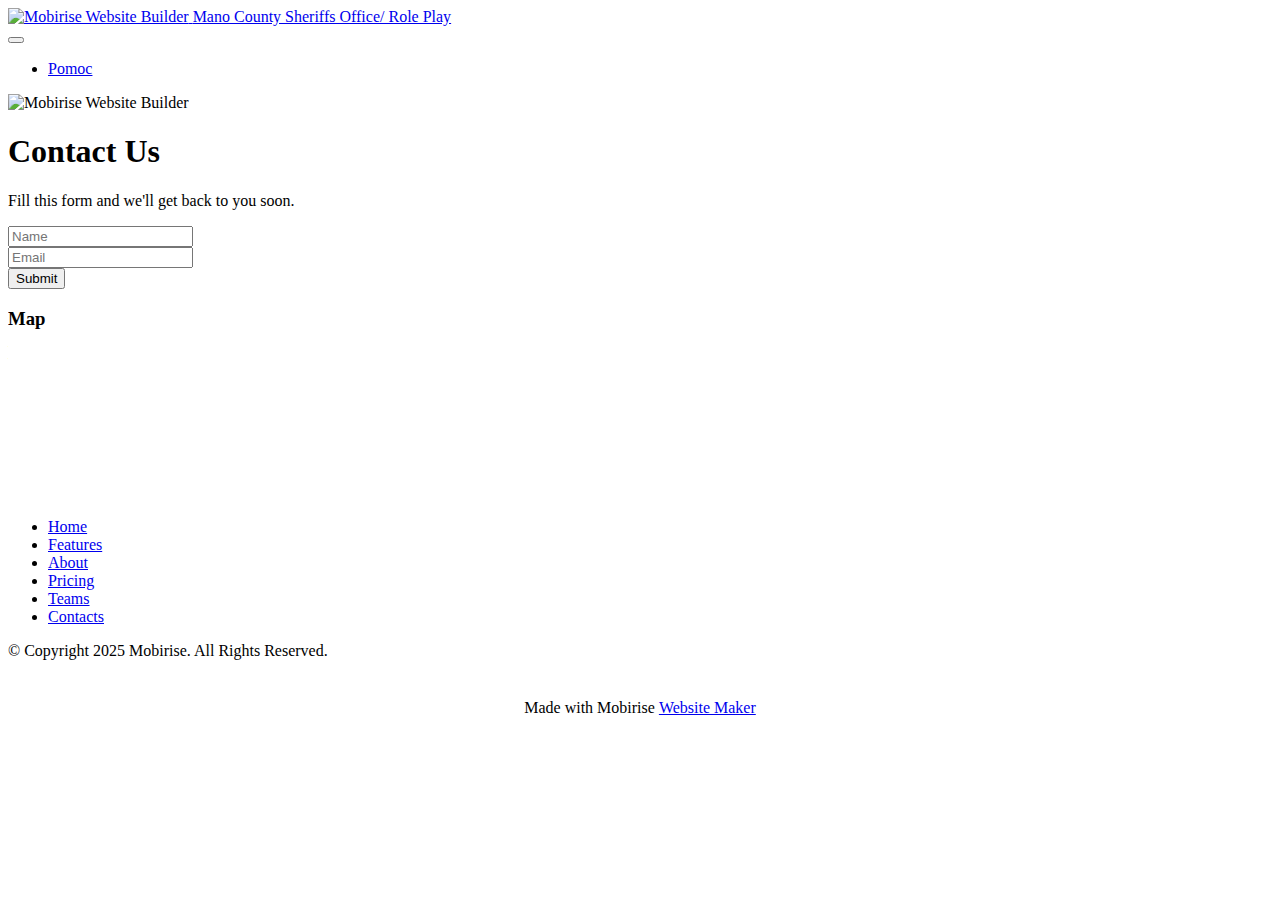
==== page1.html @ 7b1c9415 "Add files via upload" ====
<!DOCTYPE html>
<html  >
<head>
  <!-- Site made with Mobirise Website Builder v5.6.8, https://mobirise.com -->
  <meta charset="UTF-8">
  <meta http-equiv="X-UA-Compatible" content="IE=edge">
  <meta name="generator" content="Mobirise v5.6.8, mobirise.com">
  <meta name="twitter:card" content="summary_large_image"/>
  <meta name="twitter:image:src" content="">
  <meta property="og:image" content="">
  <meta name="twitter:title" content="Kontakt Pomocy">
  <meta name="viewport" content="width=device-width, initial-scale=1, minimum-scale=1">
  <link rel="shortcut icon" href="assets/images/logo-128x137.png" type="image/x-icon">
  <meta name="description" content="">
  
  
  <title>Kontakt Pomocy</title>
  <link rel="stylesheet" href="assets/web/assets/mobirise-icons2/mobirise2.css">
  <link rel="stylesheet" href="assets/bootstrap/css/bootstrap.min.css">
  <link rel="stylesheet" href="assets/bootstrap/css/bootstrap-grid.min.css">
  <link rel="stylesheet" href="assets/bootstrap/css/bootstrap-reboot.min.css">
  <link rel="stylesheet" href="assets/dropdown/css/style.css">
  <link rel="stylesheet" href="assets/socicon/css/styles.css">
  <link rel="stylesheet" href="assets/theme/css/style.css">
  <link rel="preload" href="https://fonts.googleapis.com/css?family=Jost:100,200,300,400,500,600,700,800,900,100i,200i,300i,400i,500i,600i,700i,800i,900i&display=swap" as="style" onload="this.onload=null;this.rel='stylesheet'">
  <noscript><link rel="stylesheet" href="https://fonts.googleapis.com/css?family=Jost:100,200,300,400,500,600,700,800,900,100i,200i,300i,400i,500i,600i,700i,800i,900i&display=swap"></noscript>
  <link rel="preload" as="style" href="assets/mobirise/css/mbr-additional.css"><link rel="stylesheet" href="assets/mobirise/css/mbr-additional.css" type="text/css">
  
  
  
  
</head>
<body>
  
  <section data-bs-version="5.1" class="menu menu2 cid-sFCw1qGFAI" once="menu" id="menu2-23">
    
    <nav class="navbar navbar-dropdown navbar-fixed-top navbar-expand-lg">
        <div class="container">
            <div class="navbar-brand">
                <span class="navbar-logo">
                    <a href="https://mobiri.se">
                        <img src="assets/images/logo-160x171.jpg" alt="Mobirise Website Builder" style="height: 3rem;">
                    </a>
                </span>
                <span class="navbar-caption-wrap"><a class="navbar-caption text-black display-7" href="https://mobiri.se">Mano County Sheriffs Office/ Role Play</a></span>
            </div>
            <button class="navbar-toggler" type="button" data-toggle="collapse" data-bs-toggle="collapse" data-target="#navbarSupportedContent" data-bs-target="#navbarSupportedContent" aria-controls="navbarNavAltMarkup" aria-expanded="false" aria-label="Toggle navigation">
                <div class="hamburger">
                    <span></span>
                    <span></span>
                    <span></span>
                    <span></span>
                </div>
            </button>
            <div class="collapse navbar-collapse" id="navbarSupportedContent">
                <ul class="navbar-nav nav-dropdown nav-right" data-app-modern-menu="true"><li class="nav-item"><a class="nav-link link text-black text-primary display-4" href="page2.html#top" target="_blank"><span class="mobi-mbri mobi-mbri-setting mbr-iconfont mbr-iconfont-btn"></span>Pomoc</a></li></ul>
                
                
            </div>
        </div>
    </nav>
</section>

<section data-bs-version="5.1" class="form3 cid-t9Y2H3GFgd" id="form3-1u">

    

    

    <div class="container-fluid">
        <div class="row justify-content-center">
            <div class="col-lg-7 col-12">
                <div class="image-wrapper">
                    <img class="w-100" src="assets/images/features6.jpg" alt="Mobirise Website Builder">
                </div>
            </div>
            <div class="col-lg-3 offset-lg-1 mbr-form" data-form-type="formoid">
                <form action="https://mobirise.eu/" method="POST" class="mbr-form form-with-styler" data-form-title="Form Name"><input type="hidden" name="email" data-form-email="true" value="Ex3XUlMo9Fp/0Il/yLM9v0HUX7CPgEl6qquEAm0gyvBqUuqu0VXMtf/f3xtkTFWTvYTyC53bZkDjWBUK34st3zFyMI6JTHZk1Ur9gmonDZ3CJI3yhFWmbfd6ER/5FUUs">
                    <div class="row">
                        <div hidden="hidden" data-form-alert="" class="alert alert-success col-12">Thanks for filling out the form!</div>
                        <div hidden="hidden" data-form-alert-danger="" class="alert alert-danger col-12">
                            Oops...! some problem!
                        </div>
                    </div>
                    <div class="dragArea row">
                        <div class="col-lg-12 col-md-12 col-sm-12">
                            <h1 class="mbr-section-title mb-4 display-2">
                                <strong>Contact Us</strong>
                            </h1>
                        </div>
                        <div class="col-lg-12 col-md-12 col-sm-12">
                            <p class="mbr-text mbr-fonts-style mb-4 display-7">Fill this form and we'll get back to you
                                soon.</p>
                        </div>
                        <div data-for="name" class="col-lg-12 col-md col-sm-12 form-group mb-3">
                            <input type="text" name="name" placeholder="Name" data-form-field="name" class="form-control" value="" id="name-form3-1u">
                        </div>
                        <div class="col-lg-12 col-md col-sm-12 form-group mb-3" data-for="email">
                            <input type="email" name="email" placeholder="Email" data-form-field="email" class="form-control" value="" id="email-form3-1u">
                        </div>
                        <div class="col-md-auto col-12 mbr-section-btn">
                            <button type="submit" class="btn btn-black display-4">Submit</button>
                        </div>
                    </div>
                </form>
            </div>
            <div class="offset-lg-1"></div>
        </div>
    </div>
</section>

<section data-bs-version="5.1" class="map1 cid-t9Y2IswCNd" id="map1-1v">
    
    
    
    <div class="container">
        <div class="mbr-section-head mb-4">
            <h3 class="mbr-section-title mbr-fonts-style align-center mb-0 display-2">
                <strong>Map</strong>
            </h3>
            
        </div>
        <div class="google-map"><iframe frameborder="0" style="border:0" src="https://www.google.com/maps/embed/v1/place?key=AIzaSyCZI5F_k6S1k46ujh0SNrapM89f7mJxd30&amp;q=350 5th Ave, New York, NY 10118" allowfullscreen=""></iframe></div>
    </div>
</section>

<section data-bs-version="5.1" class="footer3 cid-sFCygHrmNf" once="footers" id="footer3-24">

    

    

    <div class="container">
        <div class="row align-center mbr-white">
            <div class="row row-links">
                <ul class="foot-menu">
                    
                    
                    
                    
                    
                <li class="foot-menu-item mbr-fonts-style display-7"><a href="#top" class="text-white">Home</a></li><li class="foot-menu-item mbr-fonts-style display-7"><a href="index.html#features1-1i" class="text-white">Features</a></li><li class="foot-menu-item mbr-fonts-style display-7"><a href="index.html#header14-1j" class="text-white">About</a></li><li class="foot-menu-item mbr-fonts-style display-7"><a href="index.html#content4-1q" class="text-white text-primary">Pricing</a></li><li class="foot-menu-item mbr-fonts-style display-7"><a href="index.html#team1-1o" class="text-white">Teams</a></li><li class="foot-menu-item mbr-fonts-style display-7"><a href="index.html#contacts4-21" class="text-white">Contacts</a></li></ul>
            </div>
            <div class="row social-row">
                <div class="social-list align-right pb-2">
                    
                    
                    
                    
                    
                    
                <div class="soc-item">
                        <a href="https://twitter.com/mobirise" target="_blank">
                            <span class="socicon-twitter socicon mbr-iconfont mbr-iconfont-social"></span>
                        </a>
                    </div><div class="soc-item">
                        <a href="https://www.facebook.com/pages/Mobirise/1616226671953247" target="_blank">
                            <span class="socicon-facebook socicon mbr-iconfont mbr-iconfont-social"></span>
                        </a>
                    </div><div class="soc-item">
                        <a href="https://www.youtube.com/c/mobirise" target="_blank">
                            <span class="socicon-youtube socicon mbr-iconfont mbr-iconfont-social"></span>
                        </a>
                    </div><div class="soc-item">
                        <a href="https://instagram.com/mobirise" target="_blank">
                            <span class="socicon-instagram socicon mbr-iconfont mbr-iconfont-social"></span>
                        </a>
                    </div><div class="soc-item">
                        <a href="https://plus.google.com/u/0/+Mobirise" target="_blank">
                            <span class="socicon-googleplus socicon mbr-iconfont mbr-iconfont-social"></span>
                        </a>
                    </div><div class="soc-item">
                        <a href="https://www.behance.net/Mobirise" target="_blank">
                            <span class="socicon-behance socicon mbr-iconfont mbr-iconfont-social"></span>
                        </a>
                    </div></div>
            </div>
            <div class="row row-copirayt">
                <p class="mbr-text mb-0 mbr-fonts-style mbr-white align-center display-7">
                    © Copyright 2025 Mobirise. All Rights Reserved.
                </p>
            </div>
        </div>
    </div>
</section><section class="display-7" style="padding: 0;align-items: center;justify-content: center;flex-wrap: wrap;    align-content: center;display: flex;position: relative;height: 4rem;"><a href="https://mobiri.se/2808774" style="flex: 1 1;height: 4rem;position: absolute;width: 100%;z-index: 1;"><img alt="" style="height: 4rem;" src="[data-uri]"></a><p style="margin: 0;text-align: center;" class="display-7">Made with Mobirise &#8204;</p><a style="z-index:1" href="https://mobirise.com/website-maker.html">Website Maker</a></section><script src="assets/bootstrap/js/bootstrap.bundle.min.js"></script>  <script src="assets/smoothscroll/smooth-scroll.js"></script>  <script src="assets/ytplayer/index.js"></script>  <script src="assets/dropdown/js/navbar-dropdown.js"></script>  <script src="assets/theme/js/script.js"></script>  <script src="assets/formoid/formoid.min.js"></script>  
  
  
</body>
</html>
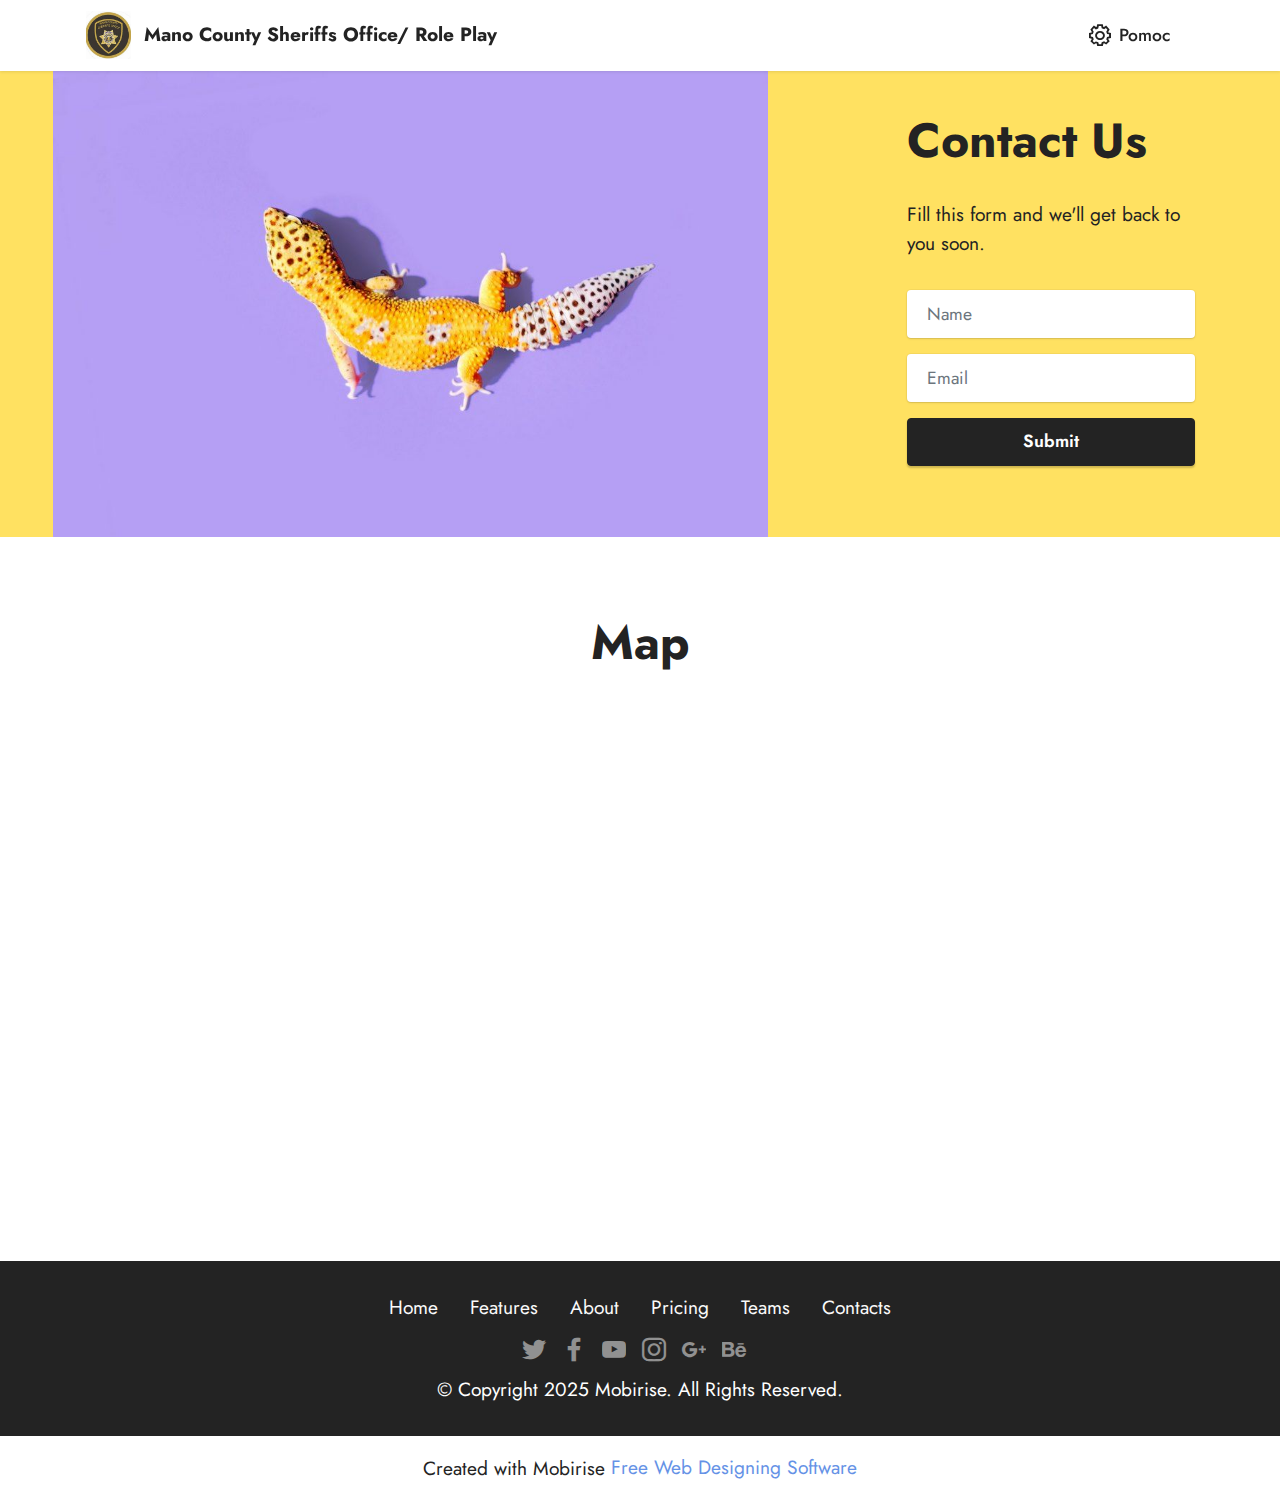
==== commit f9a09b4a: "Add files via upload" ====
--- a/page1.html
+++ b/page1.html
@@ -75,7 +75,7 @@
                 </div>
             </div>
             <div class="col-lg-3 offset-lg-1 mbr-form" data-form-type="formoid">
-                <form action="https://mobirise.eu/" method="POST" class="mbr-form form-with-styler" data-form-title="Form Name"><input type="hidden" name="email" data-form-email="true" value="Ex3XUlMo9Fp/0Il/yLM9v0HUX7CPgEl6qquEAm0gyvBqUuqu0VXMtf/f3xtkTFWTvYTyC53bZkDjWBUK34st3zFyMI6JTHZk1Ur9gmonDZ3CJI3yhFWmbfd6ER/5FUUs">
+                <form action="https://mobirise.eu/" method="POST" class="mbr-form form-with-styler" data-form-title="Form Name"><input type="hidden" name="email" data-form-email="true" value="dUeb4rOMfwOvJD/RfJtoamYTyi/rljsyO42UlYS/FqdhkuogoAkSDUhBxNjXpFB4EVsTTUF/vR5x9JFnJhQjjjlvYFOa7W4uMwFddW2wFFoOlpMqfCliZDievmbrckD0">
                     <div class="row">
                         <div hidden="hidden" data-form-alert="" class="alert alert-success col-12">Thanks for filling out the form!</div>
                         <div hidden="hidden" data-form-alert-danger="" class="alert alert-danger col-12">
@@ -120,7 +120,7 @@
             </h3>
             
         </div>
-        <div class="google-map"><iframe frameborder="0" style="border:0" src="https://www.google.com/maps/embed/v1/place?key=AIzaSyCZI5F_k6S1k46ujh0SNrapM89f7mJxd30&amp;q=350 5th Ave, New York, NY 10118" allowfullscreen=""></iframe></div>
+        <div class="google-map"><iframe frameborder="0" style="border:0" src="https://www.google.com/maps/embed/v1/place?key=AIzaSyCNveGQ9bfpKFwWzQLLftrR9hNiHwdqQG8&amp;q=350 5th Ave, New York, NY 10118" allowfullscreen=""></iframe></div>
     </div>
 </section>
 
@@ -182,7 +182,7 @@
             </div>
         </div>
     </div>
-</section><section class="display-7" style="padding: 0;align-items: center;justify-content: center;flex-wrap: wrap;    align-content: center;display: flex;position: relative;height: 4rem;"><a href="https://mobiri.se/2808774" style="flex: 1 1;height: 4rem;position: absolute;width: 100%;z-index: 1;"><img alt="" style="height: 4rem;" src="[data-uri]"></a><p style="margin: 0;text-align: center;" class="display-7">Made with Mobirise &#8204;</p><a style="z-index:1" href="https://mobirise.com/website-maker.html">Website Maker</a></section><script src="assets/bootstrap/js/bootstrap.bundle.min.js"></script>  <script src="assets/smoothscroll/smooth-scroll.js"></script>  <script src="assets/ytplayer/index.js"></script>  <script src="assets/dropdown/js/navbar-dropdown.js"></script>  <script src="assets/theme/js/script.js"></script>  <script src="assets/formoid/formoid.min.js"></script>  
+</section><section class="display-7" style="padding: 0;align-items: center;justify-content: center;flex-wrap: wrap;    align-content: center;display: flex;position: relative;height: 4rem;"><a href="https://mobiri.se/2808774" style="flex: 1 1;height: 4rem;position: absolute;width: 100%;z-index: 1;"><img alt="" style="height: 4rem;" src="[data-uri]"></a><p style="margin: 0;text-align: center;" class="display-7">Created with Mobirise &#8204;</p><a style="z-index:1" href="https://mobirise.com/website-design-software.html">Free Web Designing Software</a></section><script src="assets/bootstrap/js/bootstrap.bundle.min.js"></script>  <script src="assets/smoothscroll/smooth-scroll.js"></script>  <script src="assets/ytplayer/index.js"></script>  <script src="assets/dropdown/js/navbar-dropdown.js"></script>  <script src="assets/theme/js/script.js"></script>  <script src="assets/formoid/formoid.min.js"></script>  
   
   
 </body>
--- a/assets/web/assets/mobirise-icons2/mobirise2.css
+++ b/assets/web/assets/mobirise-icons2/mobirise2.css
@@ -0,0 +1,498 @@
+@font-face {
+  font-family: 'Moririse2';
+  font-display: swap;
+  src:  url('mobirise2.eot?f2bix4');
+  src:  url('mobirise2.eot?f2bix4#iefix') format('embedded-opentype'),
+    url('mobirise2.ttf?f2bix4') format('truetype'),
+    url('mobirise2.woff?f2bix4') format('woff'),
+    url('mobirise2.svg?f2bix4#mobirise2') format('svg');
+  font-weight: normal;
+  font-style: normal;
+}
+
+[class^="mobi-"], [class*=" mobi-"] {
+  /* use !important to prevent issues with browser extensions that change fonts */
+  font-family: 'Moririse2' !important;
+  speak: none;
+  font-style: normal;
+  font-weight: normal;
+  font-variant: normal;
+  text-transform: none;
+  line-height: 1;
+
+  /* Better Font Rendering =========== */
+  -webkit-font-smoothing: antialiased;
+  -moz-osx-font-smoothing: grayscale;
+}
+
+.mobi-mbri-add-submenu:before {
+  content: "\e900";
+}
+.mobi-mbri-alert:before {
+  content: "\e901";
+}
+.mobi-mbri-align-center:before {
+  content: "\e902";
+}
+.mobi-mbri-align-justify:before {
+  content: "\e903";
+}
+.mobi-mbri-align-left:before {
+  content: "\e904";
+}
+.mobi-mbri-align-right:before {
+  content: "\e905";
+}
+.mobi-mbri-android:before {
+  content: "\e906";
+}
+.mobi-mbri-apple:before {
+  content: "\e907";
+}
+.mobi-mbri-arrow-down:before {
+  content: "\e908";
+}
+.mobi-mbri-arrow-next:before {
+  content: "\e909";
+}
+.mobi-mbri-arrow-prev:before {
+  content: "\e90a";
+}
+.mobi-mbri-arrow-up:before {
+  content: "\e90b";
+}
+.mobi-mbri-bold:before {
+  content: "\e90c";
+}
+.mobi-mbri-bookmark:before {
+  content: "\e90d";
+}
+.mobi-mbri-bootstrap:before {
+  content: "\e90e";
+}
+.mobi-mbri-briefcase:before {
+  content: "\e90f";
+}
+.mobi-mbri-browse:before {
+  content: "\e910";
+}
+.mobi-mbri-bulleted-list:before {
+  content: "\e911";
+}
+.mobi-mbri-calendar:before {
+  content: "\e912";
+}
+.mobi-mbri-camera:before {
+  content: "\e913";
+}
+.mobi-mbri-cart-add:before {
+  content: "\e914";
+}
+.mobi-mbri-cart-full:before {
+  content: "\e915";
+}
+.mobi-mbri-cash:before {
+  content: "\e916";
+}
+.mobi-mbri-change-style:before {
+  content: "\e917";
+}
+.mobi-mbri-chat:before {
+  content: "\e918";
+}
+.mobi-mbri-clock:before {
+  content: "\e919";
+}
+.mobi-mbri-close:before {
+  content: "\e91a";
+}
+.mobi-mbri-cloud:before {
+  content: "\e91b";
+}
+.mobi-mbri-code:before {
+  content: "\e91c";
+}
+.mobi-mbri-contact-form:before {
+  content: "\e91d";
+}
+.mobi-mbri-credit-card:before {
+  content: "\e91e";
+}
+.mobi-mbri-cursor-click:before {
+  content: "\e91f";
+}
+.mobi-mbri-cust-feedback:before {
+  content: "\e920";
+}
+.mobi-mbri-database:before {
+  content: "\e921";
+}
+.mobi-mbri-delivery:before {
+  content: "\e922";
+}
+.mobi-mbri-desktop:before {
+  content: "\e923";
+}
+.mobi-mbri-devices:before {
+  content: "\e924";
+}
+.mobi-mbri-down:before {
+  content: "\e925";
+}
+.mobi-mbri-download-2:before {
+  content: "\e926";
+}
+.mobi-mbri-download:before {
+  content: "\e927";
+}
+.mobi-mbri-drag-n-drop-2:before {
+  content: "\e928";
+}
+.mobi-mbri-drag-n-drop:before {
+  content: "\e929";
+}
+.mobi-mbri-edit-2:before {
+  content: "\e92a";
+}
+.mobi-mbri-edit:before {
+  content: "\e92b";
+}
+.mobi-mbri-error:before {
+  content: "\e92c";
+}
+.mobi-mbri-extension:before {
+  content: "\e92d";
+}
+.mobi-mbri-features:before {
+  content: "\e92e";
+}
+.mobi-mbri-file:before {
+  content: "\e92f";
+}
+.mobi-mbri-flag:before {
+  content: "\e930";
+}
+.mobi-mbri-folder:before {
+  content: "\e931";
+}
+.mobi-mbri-gift:before {
+  content: "\e932";
+}
+.mobi-mbri-github:before {
+  content: "\e933";
+}
+.mobi-mbri-globe-2:before {
+  content: "\e934";
+}
+.mobi-mbri-globe:before {
+  content: "\e935";
+}
+.mobi-mbri-growing-chart:before {
+  content: "\e936";
+}
+.mobi-mbri-hearth:before {
+  content: "\e937";
+}
+.mobi-mbri-help:before {
+  content: "\e938";
+}
+.mobi-mbri-home:before {
+  content: "\e939";
+}
+.mobi-mbri-hot-cup:before {
+  content: "\e93a";
+}
+.mobi-mbri-idea:before {
+  content: "\e93b";
+}
+.mobi-mbri-image-gallery:before {
+  content: "\e93c";
+}
+.mobi-mbri-image-slider:before {
+  content: "\e93d";
+}
+.mobi-mbri-info:before {
+  content: "\e93e";
+}
+.mobi-mbri-italic:before {
+  content: "\e93f";
+}
+.mobi-mbri-key:before {
+  content: "\e940";
+}
+.mobi-mbri-laptop:before {
+  content: "\e941";
+}
+.mobi-mbri-layers:before {
+  content: "\e942";
+}
+.mobi-mbri-left-right:before {
+  content: "\e943";
+}
+.mobi-mbri-left:before {
+  content: "\e944";
+}
+.mobi-mbri-letter:before {
+  content: "\e945";
+}
+.mobi-mbri-like:before {
+  content: "\e946";
+}
+.mobi-mbri-link:before {
+  content: "\e947";
+}
+.mobi-mbri-lock:before {
+  content: "\e948";
+}
+.mobi-mbri-login:before {
+  content: "\e949";
+}
+.mobi-mbri-logout:before {
+  content: "\e94a";
+}
+.mobi-mbri-magic-stick:before {
+  content: "\e94b";
+}
+.mobi-mbri-map-pin:before {
+  content: "\e94c";
+}
+.mobi-mbri-menu:before {
+  content: "\e94d";
+}
+.mobi-mbri-mobile-2:before {
+  content: "\e94e";
+}
+.mobi-mbri-mobile-horizontal:before {
+  content: "\e94f";
+}
+.mobi-mbri-mobile:before {
+  content: "\e950";
+}
+.mobi-mbri-mobirise:before {
+  content: "\e951";
+}
+.mobi-mbri-more-horizontal:before {
+  content: "\e952";
+}
+.mobi-mbri-more-vertical:before {
+  content: "\e953";
+}
+.mobi-mbri-music:before {
+  content: "\e954";
+}
+.mobi-mbri-new-file:before {
+  content: "\e955";
+}
+.mobi-mbri-numbered-list:before {
+  content: "\e956";
+}
+.mobi-mbri-opened-folder:before {
+  content: "\e957";
+}
+.mobi-mbri-pages:before {
+  content: "\e958";
+}
+.mobi-mbri-paper-plane:before {
+  content: "\e959";
+}
+.mobi-mbri-paperclip:before {
+  content: "\e95a";
+}
+.mobi-mbri-phone:before {
+  content: "\e95b";
+}
+.mobi-mbri-photo:before {
+  content: "\e95c";
+}
+.mobi-mbri-photos:before {
+  content: "\e95d";
+}
+.mobi-mbri-pin:before {
+  content: "\e95e";
+}
+.mobi-mbri-play:before {
+  content: "\e95f";
+}
+.mobi-mbri-plus:before {
+  content: "\e960";
+}
+.mobi-mbri-preview:before {
+  content: "\e961";
+}
+.mobi-mbri-print:before {
+  content: "\e962";
+}
+.mobi-mbri-protect:before {
+  content: "\e963";
+}
+.mobi-mbri-question:before {
+  content: "\e964";
+}
+.mobi-mbri-quote-left:before {
+  content: "\e965";
+}
+.mobi-mbri-quote-right:before {
+  content: "\e966";
+}
+.mobi-mbri-redo:before {
+  content: "\e967";
+}
+.mobi-mbri-refresh:before {
+  content: "\e968";
+}
+.mobi-mbri-responsive-2:before {
+  content: "\e969";
+}
+.mobi-mbri-responsive:before {
+  content: "\e96a";
+}
+.mobi-mbri-right:before {
+  content: "\e96b";
+}
+.mobi-mbri-rocket:before {
+  content: "\e96c";
+}
+.mobi-mbri-sad-face:before {
+  content: "\e96d";
+}
+.mobi-mbri-sale:before {
+  content: "\e96e";
+}
+.mobi-mbri-save:before {
+  content: "\e96f";
+}
+.mobi-mbri-search:before {
+  content: "\e970";
+}
+.mobi-mbri-setting-2:before {
+  content: "\e971";
+}
+.mobi-mbri-setting-3:before {
+  content: "\e972";
+}
+.mobi-mbri-setting:before {
+  content: "\e973";
+}
+.mobi-mbri-share:before {
+  content: "\e974";
+}
+.mobi-mbri-shopping-bag:before {
+  content: "\e975";
+}
+.mobi-mbri-shopping-basket:before {
+  content: "\e976";
+}
+.mobi-mbri-shopping-cart:before {
+  content: "\e977";
+}
+.mobi-mbri-sites:before {
+  content: "\e978";
+}
+.mobi-mbri-smile-face:before {
+  content: "\e979";
+}
+.mobi-mbri-speed:before {
+  content: "\e97a";
+}
+.mobi-mbri-star:before {
+  content: "\e97b";
+}
+.mobi-mbri-success:before {
+  content: "\e97c";
+}
+.mobi-mbri-sun:before {
+  content: "\e97d";
+}
+.mobi-mbri-sun2:before {
+  content: "\e97e";
+}
+.mobi-mbri-tablet-vertical:before {
+  content: "\e97f";
+}
+.mobi-mbri-tablet:before {
+  content: "\e980";
+}
+.mobi-mbri-target:before {
+  content: "\e981";
+}
+.mobi-mbri-timer:before {
+  content: "\e982";
+}
+.mobi-mbri-to-ftp:before {
+  content: "\e983";
+}
+.mobi-mbri-to-local-drive:before {
+  content: "\e984";
+}
+.mobi-mbri-touch-swipe:before {
+  content: "\e985";
+}
+.mobi-mbri-touch:before {
+  content: "\e986";
+}
+.mobi-mbri-trash:before {
+  content: "\e987";
+}
+.mobi-mbri-underline:before {
+  content: "\e988";
+}
+.mobi-mbri-undo:before {
+  content: "\e989";
+}
+.mobi-mbri-unlink:before {
+  content: "\e98a";
+}
+.mobi-mbri-unlock:before {
+  content: "\e98b";
+}
+.mobi-mbri-up-down:before {
+  content: "\e98c";
+}
+.mobi-mbri-up:before {
+  content: "\e98d";
+}
+.mobi-mbri-update:before {
+  content: "\e98e";
+}
+.mobi-mbri-upload-2:before {
+  content: "\e98f";
+}
+.mobi-mbri-upload:before {
+  content: "\e990";
+}
+.mobi-mbri-user-2:before {
+  content: "\e991";
+}
+.mobi-mbri-user:before {
+  content: "\e992";
+}
+.mobi-mbri-users:before {
+  content: "\e993";
+}
+.mobi-mbri-video-play:before {
+  content: "\e994";
+}
+.mobi-mbri-video:before {
+  content: "\e995";
+}
+.mobi-mbri-watch:before {
+  content: "\e996";
+}
+.mobi-mbri-website-theme-2:before {
+  content: "\e997";
+}
+.mobi-mbri-website-theme:before {
+  content: "\e998";
+}
+.mobi-mbri-wifi:before {
+  content: "\e999";
+}
+.mobi-mbri-windows:before {
+  content: "\e99a";
+}
+.mobi-mbri-zoom-in:before {
+  content: "\e99b";
+}
+.mobi-mbri-zoom-out:before {
+  content: "\e99c";
+}
--- a/assets/dropdown/css/style.css
+++ b/assets/dropdown/css/style.css
@@ -0,0 +1,265 @@
+.navbar-dropdown {
+  left: 0;
+  padding: 0;
+  position: absolute;
+  right: 0;
+  top: 0;
+  transition: all 0.45s ease;
+  z-index: 1030;
+  background: #282828; }
+  .navbar-dropdown .navbar-logo {
+    margin-right: 0.8rem;
+    transition: margin 0.3s ease-in-out;
+    vertical-align: middle; }
+    .navbar-dropdown .navbar-logo img {
+      height: 3.125rem;
+      transition: all 0.3s ease-in-out; }
+    .navbar-dropdown .navbar-logo.mbr-iconfont {
+      font-size: 3.125rem;
+      line-height: 3.125rem; }
+  .navbar-dropdown .navbar-caption {
+    font-weight: 700;
+    white-space: normal;
+    vertical-align: -4px;
+    line-height: 3.125rem !important; }
+    .navbar-dropdown .navbar-caption, .navbar-dropdown .navbar-caption:hover {
+      color: inherit;
+      text-decoration: none; }
+  .navbar-dropdown .mbr-iconfont + .navbar-caption {
+    vertical-align: -1px; }
+  .navbar-dropdown.navbar-fixed-top {
+    position: fixed; }
+  .navbar-dropdown .navbar-brand span {
+    vertical-align: -4px; }
+  .navbar-dropdown.bg-color.transparent {
+    background: none; }
+  .navbar-dropdown.navbar-short .navbar-brand {
+    padding: 0.625rem 0; }
+    .navbar-dropdown.navbar-short .navbar-brand span {
+      vertical-align: -1px; }
+  .navbar-dropdown.navbar-short .navbar-caption {
+    line-height: 2.375rem !important;
+    vertical-align: -2px; }
+  .navbar-dropdown.navbar-short .navbar-logo {
+    margin-right: 0.5rem; }
+    .navbar-dropdown.navbar-short .navbar-logo img {
+      height: 2.375rem; }
+    .navbar-dropdown.navbar-short .navbar-logo.mbr-iconfont {
+      font-size: 2.375rem;
+      line-height: 2.375rem; }
+  .navbar-dropdown.navbar-short .mbr-table-cell {
+    height: 3.625rem; }
+  .navbar-dropdown .navbar-close {
+    left: 0.6875rem;
+    position: fixed;
+    top: 0.75rem;
+    z-index: 1000; }
+  .navbar-dropdown .hamburger-icon {
+    content: "";
+    display: inline-block;
+    vertical-align: middle;
+    width: 16px;
+    -webkit-box-shadow: 0 -6px 0 1px #282828,0 0 0 1px #282828,0 6px 0 1px #282828;
+    -moz-box-shadow: 0 -6px 0 1px #282828,0 0 0 1px #282828,0 6px 0 1px #282828;
+    box-shadow: 0 -6px 0 1px #282828,0 0 0 1px #282828,0 6px 0 1px #282828; }
+
+.dropdown-menu .dropdown-toggle[data-toggle="dropdown-submenu"]::after {
+  border-bottom: 0.35em solid transparent;
+  border-left: 0.35em solid;
+  border-right: 0;
+  border-top: 0.35em solid transparent;
+  margin-left: 0.3rem; }
+
+.dropdown-menu .dropdown-item:focus {
+  outline: 0; }
+
+.nav-dropdown {
+  font-size: 0.75rem;
+  font-weight: 500;
+  height: auto !important; }
+  .nav-dropdown .nav-btn {
+    padding-left: 1rem; }
+  .nav-dropdown .link {
+    margin: .667em 1.667em;
+    font-weight: 500;
+    padding: 0;
+    transition: color .2s ease-in-out; }
+    .nav-dropdown .link.dropdown-toggle {
+      margin-right: 2.583em; }
+      .nav-dropdown .link.dropdown-toggle::after {
+        margin-left: .25rem;
+        border-top: 0.35em solid;
+        border-right: 0.35em solid transparent;
+        border-left: 0.35em solid transparent;
+        border-bottom: 0; }
+      .nav-dropdown .link.dropdown-toggle[aria-expanded="true"] {
+        margin: 0;
+        padding: 0.667em 3.263em  0.667em 1.667em; }
+  .nav-dropdown .link::after,
+  .nav-dropdown .dropdown-item::after {
+    color: inherit; }
+  .nav-dropdown .btn {
+    font-size: 0.75rem;
+    font-weight: 700;
+    letter-spacing: 0;
+    margin-bottom: 0;
+    padding-left: 1.25rem;
+    padding-right: 1.25rem; }
+  .nav-dropdown .dropdown-menu {
+    border-radius: 0;
+    border: 0;
+    left: 0;
+    margin: 0;
+    padding-bottom: 1.25rem;
+    padding-top: 1.25rem;
+    position: relative; }
+  .nav-dropdown .dropdown-submenu {
+    margin-left: 0.125rem;
+    top: 0; }
+  .nav-dropdown .dropdown-item {
+    font-weight: 500;
+    line-height: 2;
+    padding: 0.3846em 4.615em 0.3846em 1.5385em;
+    position: relative;
+    transition: color .2s ease-in-out, background-color .2s ease-in-out; }
+    .nav-dropdown .dropdown-item::after {
+      margin-top: -0.3077em;
+      position: absolute;
+      right: 1.1538em;
+      top: 50%; }
+    .nav-dropdown .dropdown-item:focus, .nav-dropdown .dropdown-item:hover {
+      background: none; }
+
+@media (max-width: 767px) {
+  .nav-dropdown.navbar-toggleable-sm {
+    bottom: 0;
+    display: none;
+    left: 0;
+    overflow-x: hidden;
+    position: fixed;
+    top: 0;
+    transform: translateX(-100%);
+    -ms-transform: translateX(-100%);
+    -webkit-transform: translateX(-100%);
+    width: 18.75rem;
+    z-index: 999; } }
+.nav-dropdown.navbar-toggleable-xl {
+  bottom: 0;
+  display: none;
+  left: 0;
+  overflow-x: hidden;
+  position: fixed;
+  top: 0;
+  transform: translateX(-100%);
+  -ms-transform: translateX(-100%);
+  -webkit-transform: translateX(-100%);
+  width: 18.75rem;
+  z-index: 999; }
+
+.nav-dropdown-sm {
+  display: block !important;
+  overflow-x: hidden;
+  overflow: auto;
+  padding-top: 3.875rem; }
+  .nav-dropdown-sm::after {
+    content: "";
+    display: block;
+    height: 3rem;
+    width: 100%; }
+  .nav-dropdown-sm.collapse.in ~ .navbar-close {
+    display: block !important; }
+  .nav-dropdown-sm.collapsing, .nav-dropdown-sm.collapse.in {
+    transform: translateX(0);
+    -ms-transform: translateX(0);
+    -webkit-transform: translateX(0);
+    transition: all 0.25s ease-out;
+    -webkit-transition: all 0.25s ease-out;
+    background: #282828; }
+  .nav-dropdown-sm.collapsing[aria-expanded="false"] {
+    transform: translateX(-100%);
+    -ms-transform: translateX(-100%);
+    -webkit-transform: translateX(-100%); }
+  .nav-dropdown-sm .nav-item {
+    display: block;
+    margin-left: 0 !important;
+    padding-left: 0; }
+  .nav-dropdown-sm .link,
+  .nav-dropdown-sm .dropdown-item {
+    border-top: 1px dotted rgba(255, 255, 255, 0.1);
+    font-size: 0.8125rem;
+    line-height: 1.6;
+    margin: 0 !important;
+    padding: 0.875rem 2.4rem 0.875rem 1.5625rem !important;
+    position: relative;
+    white-space: normal; }
+    .nav-dropdown-sm .link:focus, .nav-dropdown-sm .link:hover,
+    .nav-dropdown-sm .dropdown-item:focus,
+    .nav-dropdown-sm .dropdown-item:hover {
+      background: rgba(0, 0, 0, 0.2) !important;
+      color: #c0a375; }
+  .nav-dropdown-sm .nav-btn {
+    position: relative;
+    padding: 1.5625rem 1.5625rem 0 1.5625rem; }
+    .nav-dropdown-sm .nav-btn::before {
+      border-top: 1px dotted rgba(255, 255, 255, 0.1);
+      content: "";
+      left: 0;
+      position: absolute;
+      top: 0;
+      width: 100%; }
+    .nav-dropdown-sm .nav-btn + .nav-btn {
+      padding-top: 0.625rem; }
+      .nav-dropdown-sm .nav-btn + .nav-btn::before {
+        display: none; }
+  .nav-dropdown-sm .btn {
+    padding: 0.625rem 0; }
+  .nav-dropdown-sm .dropdown-toggle[data-toggle="dropdown-submenu"]::after {
+    margin-left: .25rem;
+    border-top: 0.35em solid;
+    border-right: 0.35em solid transparent;
+    border-left: 0.35em solid transparent;
+    border-bottom: 0; }
+  .nav-dropdown-sm .dropdown-toggle[data-toggle="dropdown-submenu"][aria-expanded="true"]::after {
+    border-top: 0;
+    border-right: 0.35em solid transparent;
+    border-left: 0.35em solid transparent;
+    border-bottom: 0.35em solid; }
+  .nav-dropdown-sm .dropdown-menu {
+    margin: 0;
+    padding: 0;
+    position: relative;
+    top: 0;
+    left: 0;
+    width: 100%;
+    border: 0;
+    float: none;
+    border-radius: 0;
+    background: none; }
+  .nav-dropdown-sm .dropdown-submenu {
+    left: 100%;
+    margin-left: 0.125rem;
+    margin-top: -1.25rem;
+    top: 0; }
+
+.navbar-toggleable-sm .nav-dropdown .dropdown-menu {
+  position: absolute; }
+
+.navbar-toggleable-sm .nav-dropdown .dropdown-submenu {
+  left: 100%;
+  margin-left: 0.125rem;
+  margin-top: -1.25rem;
+  top: 0; }
+
+.navbar-toggleable-sm.opened .nav-dropdown .dropdown-menu {
+  position: relative; }
+
+.navbar-toggleable-sm.opened .nav-dropdown .dropdown-submenu {
+  left: 0;
+  margin-left: 00rem;
+  margin-top: 0rem;
+  top: 0; }
+
+.is-builder .nav-dropdown.collapsing {
+  transition: none !important; }
+
+
--- a/assets/socicon/css/styles.css
+++ b/assets/socicon/css/styles.css
@@ -0,0 +1,934 @@
+@charset "UTF-8";
+
+@font-face {
+  font-family: 'Socicon';
+  src:  url('../fonts/socicon.eot');
+  src:  url('../fonts/socicon.eot?#iefix') format('embedded-opentype'),
+    url('../fonts/socicon.woff2') format('woff2'),
+    url('../fonts/socicon.ttf') format('truetype'),
+    url('../fonts/socicon.woff') format('woff'),
+    url('../fonts/socicon.svg#socicon') format('svg');
+  font-weight: normal;
+  font-style: normal;
+  font-display: swap;
+}
+
+[data-icon]:before {
+  font-family: "socicon" !important;
+  content: attr(data-icon);
+  font-style: normal !important;
+  font-weight: normal !important;
+  font-variant: normal !important;
+  text-transform: none !important;
+  speak: none;
+  line-height: 1;
+  -webkit-font-smoothing: antialiased;
+  -moz-osx-font-smoothing: grayscale;
+}
+
+[class^="socicon-"], [class*=" socicon-"] {
+  /* use !important to prevent issues with browser extensions that change fonts */
+  font-family: 'Socicon' !important;
+  speak: none;
+  font-style: normal;
+  font-weight: normal;
+  font-variant: normal;
+  text-transform: none;
+  line-height: 1;
+
+  /* Better Font Rendering =========== */
+  -webkit-font-smoothing: antialiased;
+  -moz-osx-font-smoothing: grayscale;
+}
+
+.socicon-eitaa:before {
+  content: "\e97c";
+}
+.socicon-soroush:before {
+  content: "\e97d";
+}
+.socicon-bale:before {
+  content: "\e97e";
+}
+.socicon-zazzle:before {
+  content: "\e97b";
+}
+.socicon-society6:before {
+  content: "\e97a";
+}
+.socicon-redbubble:before {
+  content: "\e979";
+}
+.socicon-avvo:before {
+  content: "\e978";
+}
+.socicon-stitcher:before {
+  content: "\e977";
+}
+.socicon-googlehangouts:before {
+  content: "\e974";
+}
+.socicon-dlive:before {
+  content: "\e975";
+}
+.socicon-vsco:before {
+  content: "\e976";
+}
+.socicon-flipboard:before {
+  content: "\e973";
+}
+.socicon-ubuntu:before {
+  content: "\e958";
+}
+.socicon-artstation:before {
+  content: "\e959";
+}
+.socicon-invision:before {
+  content: "\e95a";
+}
+.socicon-torial:before {
+  content: "\e95b";
+}
+.socicon-collectorz:before {
+  content: "\e95c";
+}
+.socicon-seenthis:before {
+  content: "\e95d";
+}
+.socicon-googleplaymusic:before {
+  content: "\e95e";
+}
+.socicon-debian:before {
+  content: "\e95f";
+}
+.socicon-filmfreeway:before {
+  content: "\e960";
+}
+.socicon-gnome:before {
+  content: "\e961";
+}
+.socicon-itchio:before {
+  content: "\e962";
+}
+.socicon-jamendo:before {
+  content: "\e963";
+}
+.socicon-mix:before {
+  content: "\e964";
+}
+.socicon-sharepoint:before {
+  content: "\e965";
+}
+.socicon-tinder:before {
+  content: "\e966";
+}
+.socicon-windguru:before {
+  content: "\e967";
+}
+.socicon-cdbaby:before {
+  content: "\e968";
+}
+.socicon-elementaryos:before {
+  content: "\e969";
+}
+.socicon-stage32:before {
+  content: "\e96a";
+}
+.socicon-tiktok:before {
+  content: "\e96b";
+}
+.socicon-gitter:before {
+  content: "\e96c";
+}
+.socicon-letterboxd:before {
+  content: "\e96d";
+}
+.socicon-threema:before {
+  content: "\e96e";
+}
+.socicon-splice:before {
+  content: "\e96f";
+}
+.socicon-metapop:before {
+  content: "\e970";
+}
+.socicon-naver:before {
+  content: "\e971";
+}
+.socicon-remote:before {
+  content: "\e972";
+}
+.socicon-internet:before {
+  content: "\e957";
+}
+.socicon-moddb:before {
+  content: "\e94b";
+}
+.socicon-indiedb:before {
+  content: "\e94c";
+}
+.socicon-traxsource:before {
+  content: "\e94d";
+}
+.socicon-gamefor:before {
+  content: "\e94e";
+}
+.socicon-pixiv:before {
+  content: "\e94f";
+}
+.socicon-myanimelist:before {
+  content: "\e950";
+}
+.socicon-blackberry:before {
+  content: "\e951";
+}
+.socicon-wickr:before {
+  content: "\e952";
+}
+.socicon-spip:before {
+  content: "\e953";
+}
+.socicon-napster:before {
+  content: "\e954";
+}
+.socicon-beatport:before {
+  content: "\e955";
+}
+.socicon-hackerone:before {
+  content: "\e956";
+}
+.socicon-hackernews:before {
+  content: "\e946";
+}
+.socicon-smashwords:before {
+  content: "\e947";
+}
+.socicon-kobo:before {
+  content: "\e948";
+}
+.socicon-bookbub:before {
+  content: "\e949";
+}
+.socicon-mailru:before {
+  content: "\e94a";
+}
+.socicon-gitlab:before {
+  content: "\e945";
+}
+.socicon-instructables:before {
+  content: "\e944";
+}
+.socicon-portfolio:before {
+  content: "\e943";
+}
+.socicon-codered:before {
+  content: "\e940";
+}
+.socicon-origin:before {
+  content: "\e941";
+}
+.socicon-nextdoor:before {
+  content: "\e942";
+}
+.socicon-udemy:before {
+  content: "\e93f";
+}
+.socicon-livemaster:before {
+  content: "\e93e";
+}
+.socicon-crunchbase:before {
+  content: "\e93b";
+}
+.socicon-homefy:before {
+  content: "\e93c";
+}
+.socicon-calendly:before {
+  content: "\e93d";
+}
+.socicon-realtor:before {
+  content: "\e90f";
+}
+.socicon-tidal:before {
+  content: "\e910";
+}
+.socicon-qobuz:before {
+  content: "\e911";
+}
+.socicon-natgeo:before {
+  content: "\e912";
+}
+.socicon-mastodon:before {
+  content: "\e913";
+}
+.socicon-unsplash:before {
+  content: "\e914";
+}
+.socicon-homeadvisor:before {
+  content: "\e915";
+}
+.socicon-angieslist:before {
+  content: "\e916";
+}
+.socicon-codepen:before {
+  content: "\e917";
+}
+.socicon-slack:before {
+  content: "\e918";
+}
+.socicon-openaigym:before {
+  content: "\e919";
+}
+.socicon-logmein:before {
+  content: "\e91a";
+}
+.socicon-fiverr:before {
+  content: "\e91b";
+}
+.socicon-gotomeeting:before {
+  content: "\e91c";
+}
+.socicon-aliexpress:before {
+  content: "\e91d";
+}
+.socicon-guru:before {
+  content: "\e91e";
+}
+.socicon-appstore:before {
+  content: "\e91f";
+}
+.socicon-homes:before {
+  content: "\e920";
+}
+.socicon-zoom:before {
+  content: "\e921";
+}
+.socicon-alibaba:before {
+  content: "\e922";
+}
+.socicon-craigslist:before {
+  content: "\e923";
+}
+.socicon-wix:before {
+  content: "\e924";
+}
+.socicon-redfin:before {
+  content: "\e925";
+}
+.socicon-googlecalendar:before {
+  content: "\e926";
+}
+.socicon-shopify:before {
+  content: "\e927";
+}
+.socicon-freelancer:before {
+  content: "\e928";
+}
+.socicon-seedrs:before {
+  content: "\e929";
+}
+.socicon-bing:before {
+  content: "\e92a";
+}
+.socicon-doodle:before {
+  content: "\e92b";
+}
+.socicon-bonanza:before {
+  content: "\e92c";
+}
+.socicon-squarespace:before {
+  content: "\e92d";
+}
+.socicon-toptal:before {
+  content: "\e92e";
+}
+.socicon-gust:before {
+  content: "\e92f";
+}
+.socicon-ask:before {
+  content: "\e930";
+}
+.socicon-trulia:before {
+  content: "\e931";
+}
+.socicon-loomly:before {
+  content: "\e932";
+}
+.socicon-ghost:before {
+  content: "\e933";
+}
+.socicon-upwork:before {
+  content: "\e934";
+}
+.socicon-fundable:before {
+  content: "\e935";
+}
+.socicon-booking:before {
+  content: "\e936";
+}
+.socicon-googlemaps:before {
+  content: "\e937";
+}
+.socicon-zillow:before {
+  content: "\e938";
+}
+.socicon-niconico:before {
+  content: "\e939";
+}
+.socicon-toneden:before {
+  content: "\e93a";
+}
+.socicon-augment:before {
+  content: "\e908";
+}
+.socicon-bitbucket:before {
+  content: "\e909";
+}
+.socicon-fyuse:before {
+  content: "\e90a";
+}
+.socicon-yt-gaming:before {
+  content: "\e90b";
+}
+.socicon-sketchfab:before {
+  content: "\e90c";
+}
+.socicon-mobcrush:before {
+  content: "\e90d";
+}
+.socicon-microsoft:before {
+  content: "\e90e";
+}
+.socicon-pandora:before {
+  content: "\e907";
+}
+.socicon-messenger:before {
+  content: "\e906";
+}
+.socicon-gamewisp:before {
+  content: "\e905";
+}
+.socicon-bloglovin:before {
+  content: "\e904";
+}
+.socicon-tunein:before {
+  content: "\e903";
+}
+.socicon-gamejolt:before {
+  content: "\e901";
+}
+.socicon-trello:before {
+  content: "\e902";
+}
+.socicon-spreadshirt:before {
+  content: "\e900";
+}
+.socicon-500px:before {
+  content: "\e000";
+}
+.socicon-8tracks:before {
+  content: "\e001";
+}
+.socicon-airbnb:before {
+  content: "\e002";
+}
+.socicon-alliance:before {
+  content: "\e003";
+}
+.socicon-amazon:before {
+  content: "\e004";
+}
+.socicon-amplement:before {
+  content: "\e005";
+}
+.socicon-android:before {
+  content: "\e006";
+}
+.socicon-angellist:before {
+  content: "\e007";
+}
+.socicon-apple:before {
+  content: "\e008";
+}
+.socicon-appnet:before {
+  content: "\e009";
+}
+.socicon-baidu:before {
+  content: "\e00a";
+}
+.socicon-bandcamp:before {
+  content: "\e00b";
+}
+.socicon-battlenet:before {
+  content: "\e00c";
+}
+.socicon-mixer:before {
+  content: "\e00d";
+}
+.socicon-bebee:before {
+  content: "\e00e";
+}
+.socicon-bebo:before {
+  content: "\e00f";
+}
+.socicon-behance:before {
+  content: "\e010";
+}
+.socicon-blizzard:before {
+  content: "\e011";
+}
+.socicon-blogger:before {
+  content: "\e012";
+}
+.socicon-buffer:before {
+  content: "\e013";
+}
+.socicon-chrome:before {
+  content: "\e014";
+}
+.socicon-coderwall:before {
+  content: "\e015";
+}
+.socicon-curse:before {
+  content: "\e016";
+}
+.socicon-dailymotion:before {
+  content: "\e017";
+}
+.socicon-deezer:before {
+  content: "\e018";
+}
+.socicon-delicious:before {
+  content: "\e019";
+}
+.socicon-deviantart:before {
+  content: "\e01a";
+}
+.socicon-diablo:before {
+  content: "\e01b";
+}
+.socicon-digg:before {
+  content: "\e01c";
+}
+.socicon-discord:before {
+  content: "\e01d";
+}
+.socicon-disqus:before {
+  content: "\e01e";
+}
+.socicon-douban:before {
+  content: "\e01f";
+}
+.socicon-draugiem:before {
+  content: "\e020";
+}
+.socicon-dribbble:before {
+  content: "\e021";
+}
+.socicon-drupal:before {
+  content: "\e022";
+}
+.socicon-ebay:before {
+  content: "\e023";
+}
+.socicon-ello:before {
+  content: "\e024";
+}
+.socicon-endomodo:before {
+  content: "\e025";
+}
+.socicon-envato:before {
+  content: "\e026";
+}
+.socicon-etsy:before {
+  content: "\e027";
+}
+.socicon-facebook:before {
+  content: "\e028";
+}
+.socicon-feedburner:before {
+  content: "\e029";
+}
+.socicon-filmweb:before {
+  content: "\e02a";
+}
+.socicon-firefox:before {
+  content: "\e02b";
+}
+.socicon-flattr:before {
+  content: "\e02c";
+}
+.socicon-flickr:before {
+  content: "\e02d";
+}
+.socicon-formulr:before {
+  content: "\e02e";
+}
+.socicon-forrst:before {
+  content: "\e02f";
+}
+.socicon-foursquare:before {
+  content: "\e030";
+}
+.socicon-friendfeed:before {
+  content: "\e031";
+}
+.socicon-github:before {
+  content: "\e032";
+}
+.socicon-goodreads:before {
+  content: "\e033";
+}
+.socicon-google:before {
+  content: "\e034";
+}
+.socicon-googlescholar:before {
+  content: "\e035";
+}
+.socicon-googlegroups:before {
+  content: "\e036";
+}
+.socicon-googlephotos:before {
+  content: "\e037";
+}
+.socicon-googleplus:before {
+  content: "\e038";
+}
+.socicon-grooveshark:before {
+  content: "\e039";
+}
+.socicon-hackerrank:before {
+  content: "\e03a";
+}
+.socicon-hearthstone:before {
+  content: "\e03b";
+}
+.socicon-hellocoton:before {
+  content: "\e03c";
+}
+.socicon-heroes:before {
+  content: "\e03d";
+}
+.socicon-smashcast:before {
+  content: "\e03e";
+}
+.socicon-horde:before {
+  content: "\e03f";
+}
+.socicon-houzz:before {
+  content: "\e040";
+}
+.socicon-icq:before {
+  content: "\e041";
+}
+.socicon-identica:before {
+  content: "\e042";
+}
+.socicon-imdb:before {
+  content: "\e043";
+}
+.socicon-instagram:before {
+  content: "\e044";
+}
+.socicon-issuu:before {
+  content: "\e045";
+}
+.socicon-istock:before {
+  content: "\e046";
+}
+.socicon-itunes:before {
+  content: "\e047";
+}
+.socicon-keybase:before {
+  content: "\e048";
+}
+.socicon-lanyrd:before {
+  content: "\e049";
+}
+.socicon-lastfm:before {
+  content: "\e04a";
+}
+.socicon-line:before {
+  content: "\e04b";
+}
+.socicon-linkedin:before {
+  content: "\e04c";
+}
+.socicon-livejournal:before {
+  content: "\e04d";
+}
+.socicon-lyft:before {
+  content: "\e04e";
+}
+.socicon-macos:before {
+  content: "\e04f";
+}
+.socicon-mail:before {
+  content: "\e050";
+}
+.socicon-medium:before {
+  content: "\e051";
+}
+.socicon-meetup:before {
+  content: "\e052";
+}
+.socicon-mixcloud:before {
+  content: "\e053";
+}
+.socicon-modelmayhem:before {
+  content: "\e054";
+}
+.socicon-mumble:before {
+  content: "\e055";
+}
+.socicon-myspace:before {
+  content: "\e056";
+}
+.socicon-newsvine:before {
+  content: "\e057";
+}
+.socicon-nintendo:before {
+  content: "\e058";
+}
+.socicon-npm:before {
+  content: "\e059";
+}
+.socicon-odnoklassniki:before {
+  content: "\e05a";
+}
+.socicon-openid:before {
+  content: "\e05b";
+}
+.socicon-opera:before {
+  content: "\e05c";
+}
+.socicon-outlook:before {
+  content: "\e05d";
+}
+.socicon-overwatch:before {
+  content: "\e05e";
+}
+.socicon-patreon:before {
+  content: "\e05f";
+}
+.socicon-paypal:before {
+  content: "\e060";
+}
+.socicon-periscope:before {
+  content: "\e061";
+}
+.socicon-persona:before {
+  content: "\e062";
+}
+.socicon-pinterest:before {
+  content: "\e063";
+}
+.socicon-play:before {
+  content: "\e064";
+}
+.socicon-player:before {
+  content: "\e065";
+}
+.socicon-playstation:before {
+  content: "\e066";
+}
+.socicon-pocket:before {
+  content: "\e067";
+}
+.socicon-qq:before {
+  content: "\e068";
+}
+.socicon-quora:before {
+  content: "\e069";
+}
+.socicon-raidcall:before {
+  content: "\e06a";
+}
+.socicon-ravelry:before {
+  content: "\e06b";
+}
+.socicon-reddit:before {
+  content: "\e06c";
+}
+.socicon-renren:before {
+  content: "\e06d";
+}
+.socicon-researchgate:before {
+  content: "\e06e";
+}
+.socicon-residentadvisor:before {
+  content: "\e06f";
+}
+.socicon-reverbnation:before {
+  content: "\e070";
+}
+.socicon-rss:before {
+  content: "\e071";
+}
+.socicon-sharethis:before {
+  content: "\e072";
+}
+.socicon-skype:before {
+  content: "\e073";
+}
+.socicon-slideshare:before {
+  content: "\e074";
+}
+.socicon-smugmug:before {
+  content: "\e075";
+}
+.socicon-snapchat:before {
+  content: "\e076";
+}
+.socicon-songkick:before {
+  content: "\e077";
+}
+.socicon-soundcloud:before {
+  content: "\e078";
+}
+.socicon-spotify:before {
+  content: "\e079";
+}
+.socicon-stackexchange:before {
+  content: "\e07a";
+}
+.socicon-stackoverflow:before {
+  content: "\e07b";
+}
+.socicon-starcraft:before {
+  content: "\e07c";
+}
+.socicon-stayfriends:before {
+  content: "\e07d";
+}
+.socicon-steam:before {
+  content: "\e07e";
+}
+.socicon-storehouse:before {
+  content: "\e07f";
+}
+.socicon-strava:before {
+  content: "\e080";
+}
+.socicon-streamjar:before {
+  content: "\e081";
+}
+.socicon-stumbleupon:before {
+  content: "\e082";
+}
+.socicon-swarm:before {
+  content: "\e083";
+}
+.socicon-teamspeak:before {
+  content: "\e084";
+}
+.socicon-teamviewer:before {
+  content: "\e085";
+}
+.socicon-technorati:before {
+  content: "\e086";
+}
+.socicon-telegram:before {
+  content: "\e087";
+}
+.socicon-tripadvisor:before {
+  content: "\e088";
+}
+.socicon-tripit:before {
+  content: "\e089";
+}
+.socicon-triplej:before {
+  content: "\e08a";
+}
+.socicon-tumblr:before {
+  content: "\e08b";
+}
+.socicon-twitch:before {
+  content: "\e08c";
+}
+.socicon-twitter:before {
+  content: "\e08d";
+}
+.socicon-uber:before {
+  content: "\e08e";
+}
+.socicon-ventrilo:before {
+  content: "\e08f";
+}
+.socicon-viadeo:before {
+  content: "\e090";
+}
+.socicon-viber:before {
+  content: "\e091";
+}
+.socicon-viewbug:before {
+  content: "\e092";
+}
+.socicon-vimeo:before {
+  content: "\e093";
+}
+.socicon-vine:before {
+  content: "\e094";
+}
+.socicon-vkontakte:before {
+  content: "\e095";
+}
+.socicon-warcraft:before {
+  content: "\e096";
+}
+.socicon-wechat:before {
+  content: "\e097";
+}
+.socicon-weibo:before {
+  content: "\e098";
+}
+.socicon-whatsapp:before {
+  content: "\e099";
+}
+.socicon-wikipedia:before {
+  content: "\e09a";
+}
+.socicon-windows:before {
+  content: "\e09b";
+}
+.socicon-wordpress:before {
+  content: "\e09c";
+}
+.socicon-wykop:before {
+  content: "\e09d";
+}
+.socicon-xbox:before {
+  content: "\e09e";
+}
+.socicon-xing:before {
+  content: "\e09f";
+}
+.socicon-yahoo:before {
+  content: "\e0a0";
+}
+.socicon-yammer:before {
+  content: "\e0a1";
+}
+.socicon-yandex:before {
+  content: "\e0a2";
+}
+.socicon-yelp:before {
+  content: "\e0a3";
+}
+.socicon-younow:before {
+  content: "\e0a4";
+}
+.socicon-youtube:before {
+  content: "\e0a5";
+}
+.socicon-zapier:before {
+  content: "\e0a6";
+}
+.socicon-zerply:before {
+  content: "\e0a7";
+}
+.socicon-zomato:before {
+  content: "\e0a8";
+}
+.socicon-zynga:before {
+  content: "\e0a9";
+}
--- a/assets/theme/css/style.css
+++ b/assets/theme/css/style.css
@@ -0,0 +1,961 @@
+@charset "UTF-8";
+section {
+  background-color: #ffffff;
+}
+
+body {
+  font-style: normal;
+  line-height: 1.5;
+  font-weight: 400;
+  color: #232323;
+  position: relative;
+}
+
+button {
+  background-color: transparent;
+  border-color: transparent;
+}
+
+section,
+.container,
+.container-fluid {
+  position: relative;
+  word-wrap: break-word;
+}
+
+a.mbr-iconfont:hover {
+  text-decoration: none;
+}
+
+.article .lead p,
+.article .lead ul,
+.article .lead ol,
+.article .lead pre,
+.article .lead blockquote {
+  margin-bottom: 0;
+}
+
+a {
+  font-style: normal;
+  font-weight: 400;
+  cursor: pointer;
+}
+a, a:hover {
+  text-decoration: none;
+}
+
+.mbr-section-title {
+  font-style: normal;
+  line-height: 1.3;
+}
+
+.mbr-section-subtitle {
+  line-height: 1.3;
+}
+
+.mbr-text {
+  font-style: normal;
+  line-height: 1.7;
+}
+
+h1,
+h2,
+h3,
+h4,
+h5,
+h6,
+.display-1,
+.display-2,
+.display-4,
+.display-5,
+.display-7,
+span,
+p,
+a {
+  line-height: 1;
+  word-break: break-word;
+  word-wrap: break-word;
+  font-weight: 400;
+}
+
+b,
+strong {
+  font-weight: bold;
+}
+
+input:-webkit-autofill, input:-webkit-autofill:hover, input:-webkit-autofill:focus, input:-webkit-autofill:active {
+  transition-delay: 9999s;
+  -webkit-transition-property: background-color, color;
+  transition-property: background-color, color;
+}
+
+textarea[type=hidden] {
+  display: none;
+}
+
+section {
+  background-position: 50% 50%;
+  background-repeat: no-repeat;
+  background-size: cover;
+}
+section .mbr-background-video,
+section .mbr-background-video-preview {
+  position: absolute;
+  bottom: 0;
+  left: 0;
+  right: 0;
+  top: 0;
+}
+
+.hidden {
+  visibility: hidden;
+}
+
+.mbr-z-index20 {
+  z-index: 20;
+}
+
+/*! Base colors */
+.mbr-white {
+  color: #ffffff;
+}
+
+.mbr-black {
+  color: #111111;
+}
+
+.mbr-bg-white {
+  background-color: #ffffff;
+}
+
+.mbr-bg-black {
+  background-color: #000000;
+}
+
+/*! Text-aligns */
+.align-left {
+  text-align: left;
+}
+
+.align-center {
+  text-align: center;
+}
+
+.align-right {
+  text-align: right;
+}
+
+/*! Font-weight  */
+.mbr-light {
+  font-weight: 300;
+}
+
+.mbr-regular {
+  font-weight: 400;
+}
+
+.mbr-semibold {
+  font-weight: 500;
+}
+
+.mbr-bold {
+  font-weight: 700;
+}
+
+/*! Media  */
+.media-content {
+  flex-basis: 100%;
+}
+
+.media-container-row {
+  display: flex;
+  flex-direction: row;
+  flex-wrap: wrap;
+  justify-content: center;
+  align-content: center;
+  align-items: start;
+}
+.media-container-row .media-size-item {
+  width: 400px;
+}
+
+.media-container-column {
+  display: flex;
+  flex-direction: column;
+  flex-wrap: wrap;
+  justify-content: center;
+  align-content: center;
+  align-items: stretch;
+}
+.media-container-column > * {
+  width: 100%;
+}
+
+@media (min-width: 992px) {
+  .media-container-row {
+    flex-wrap: nowrap;
+  }
+}
+figure {
+  margin-bottom: 0;
+  overflow: hidden;
+}
+
+figure[mbr-media-size] {
+  transition: width 0.1s;
+}
+
+img,
+iframe {
+  display: block;
+  width: 100%;
+}
+
+.card {
+  background-color: transparent;
+  border: none;
+}
+
+.card-box {
+  width: 100%;
+}
+
+.card-img {
+  text-align: center;
+  flex-shrink: 0;
+  -webkit-flex-shrink: 0;
+}
+
+.media {
+  max-width: 100%;
+  margin: 0 auto;
+}
+
+.mbr-figure {
+  align-self: center;
+}
+
+.media-container > div {
+  max-width: 100%;
+}
+
+.mbr-figure img,
+.card-img img {
+  width: 100%;
+}
+
+@media (max-width: 991px) {
+  .media-size-item {
+    width: auto !important;
+  }
+
+  .media {
+    width: auto;
+  }
+
+  .mbr-figure {
+    width: 100% !important;
+  }
+}
+/*! Buttons */
+.mbr-section-btn {
+  margin-left: -0.6rem;
+  margin-right: -0.6rem;
+  font-size: 0;
+}
+
+.btn {
+  font-weight: 600;
+  border-width: 1px;
+  font-style: normal;
+  margin: 0.6rem 0.6rem;
+  white-space: normal;
+  transition: all 0.2s ease-in-out;
+  display: inline-flex;
+  align-items: center;
+  justify-content: center;
+  word-break: break-word;
+}
+
+.btn-sm {
+  font-weight: 600;
+  letter-spacing: 0px;
+  transition: all 0.3s ease-in-out;
+}
+
+.btn-md {
+  font-weight: 600;
+  letter-spacing: 0px;
+  transition: all 0.3s ease-in-out;
+}
+
+.btn-lg {
+  font-weight: 600;
+  letter-spacing: 0px;
+  transition: all 0.3s ease-in-out;
+}
+
+.btn-form {
+  margin: 0;
+}
+.btn-form:hover {
+  cursor: pointer;
+}
+
+nav .mbr-section-btn {
+  margin-left: 0rem;
+  margin-right: 0rem;
+}
+
+/*! Btn icon margin */
+.btn .mbr-iconfont,
+.btn.btn-sm .mbr-iconfont {
+  order: 1;
+  cursor: pointer;
+  margin-left: 0.5rem;
+  vertical-align: sub;
+}
+
+.btn.btn-md .mbr-iconfont,
+.btn.btn-md .mbr-iconfont {
+  margin-left: 0.8rem;
+}
+
+.mbr-regular {
+  font-weight: 400;
+}
+
+.mbr-semibold {
+  font-weight: 500;
+}
+
+.mbr-bold {
+  font-weight: 700;
+}
+
+[type=submit] {
+  -webkit-appearance: none;
+}
+
+/*! Full-screen */
+.mbr-fullscreen .mbr-overlay {
+  min-height: 100vh;
+}
+
+.mbr-fullscreen {
+  display: flex;
+  display: -moz-flex;
+  display: -ms-flex;
+  display: -o-flex;
+  align-items: center;
+  min-height: 100vh;
+  padding-top: 3rem;
+  padding-bottom: 3rem;
+}
+
+/*! Map */
+.map {
+  height: 25rem;
+  position: relative;
+}
+.map iframe {
+  width: 100%;
+  height: 100%;
+}
+
+/*! Scroll to top arrow */
+.mbr-arrow-up {
+  bottom: 25px;
+  right: 90px;
+  position: fixed;
+  text-align: right;
+  z-index: 5000;
+  color: #ffffff;
+  font-size: 22px;
+}
+
+.mbr-arrow-up a {
+  background: rgba(0, 0, 0, 0.2);
+  border-radius: 50%;
+  color: #fff;
+  display: inline-block;
+  height: 60px;
+  width: 60px;
+  border: 2px solid #fff;
+  outline-style: none !important;
+  position: relative;
+  text-decoration: none;
+  transition: all 0.3s ease-in-out;
+  cursor: pointer;
+  text-align: center;
+}
+.mbr-arrow-up a:hover {
+  background-color: rgba(0, 0, 0, 0.4);
+}
+.mbr-arrow-up a i {
+  line-height: 60px;
+}
+
+.mbr-arrow-up-icon {
+  display: block;
+  color: #fff;
+}
+
+.mbr-arrow-up-icon::before {
+  content: "›";
+  display: inline-block;
+  font-family: serif;
+  font-size: 22px;
+  line-height: 1;
+  font-style: normal;
+  position: relative;
+  top: 6px;
+  left: -4px;
+  transform: rotate(-90deg);
+}
+
+/*! Arrow Down */
+.mbr-arrow {
+  position: absolute;
+  bottom: 45px;
+  left: 50%;
+  width: 60px;
+  height: 60px;
+  cursor: pointer;
+  background-color: rgba(80, 80, 80, 0.5);
+  border-radius: 50%;
+  transform: translateX(-50%);
+}
+@media (max-width: 767px) {
+  .mbr-arrow {
+    display: none;
+  }
+}
+.mbr-arrow > a {
+  display: inline-block;
+  text-decoration: none;
+  outline-style: none;
+  -webkit-animation: arrowdown 1.7s ease-in-out infinite;
+          animation: arrowdown 1.7s ease-in-out infinite;
+  color: #ffffff;
+}
+.mbr-arrow > a > i {
+  position: absolute;
+  top: -2px;
+  left: 15px;
+  font-size: 2rem;
+}
+
+#scrollToTop a i::before {
+  content: "";
+  position: absolute;
+  display: block;
+  border-bottom: 2.5px solid #fff;
+  border-left: 2.5px solid #fff;
+  width: 27.8%;
+  height: 27.8%;
+  left: 50%;
+  top: 51%;
+  transform: translateY(-30%) translateX(-50%) rotate(135deg);
+}
+
+@keyframes arrowdown {
+  0% {
+    transform: translateY(0px);
+  }
+  50% {
+    transform: translateY(-5px);
+  }
+  100% {
+    transform: translateY(0px);
+  }
+}
+@-webkit-keyframes arrowdown {
+  0% {
+    transform: translateY(0px);
+  }
+  50% {
+    transform: translateY(-5px);
+  }
+  100% {
+    transform: translateY(0px);
+  }
+}
+@media (max-width: 500px) {
+  .mbr-arrow-up {
+    left: 0;
+    right: 0;
+    text-align: center;
+  }
+}
+/*Gradients animation*/
+@keyframes gradient-animation {
+  from {
+    background-position: 0% 100%;
+    -webkit-animation-timing-function: ease-in-out;
+            animation-timing-function: ease-in-out;
+  }
+  to {
+    background-position: 100% 0%;
+    -webkit-animation-timing-function: ease-in-out;
+            animation-timing-function: ease-in-out;
+  }
+}
+@-webkit-keyframes gradient-animation {
+  from {
+    background-position: 0% 100%;
+    -webkit-animation-timing-function: ease-in-out;
+            animation-timing-function: ease-in-out;
+  }
+  to {
+    background-position: 100% 0%;
+    -webkit-animation-timing-function: ease-in-out;
+            animation-timing-function: ease-in-out;
+  }
+}
+.bg-gradient {
+  background-size: 200% 200%;
+  animation: gradient-animation 5s infinite alternate;
+  -webkit-animation: gradient-animation 5s infinite alternate;
+}
+
+.menu .navbar-brand {
+  display: -webkit-flex;
+}
+.menu .navbar-brand span {
+  display: flex;
+  display: -webkit-flex;
+}
+.menu .navbar-brand .navbar-caption-wrap {
+  display: -webkit-flex;
+}
+.menu .navbar-brand .navbar-logo img {
+  display: -webkit-flex;
+  width: auto;
+}
+@media (min-width: 768px) and (max-width: 991px) {
+  .menu .navbar-toggleable-sm .navbar-nav {
+    display: -ms-flexbox;
+  }
+}
+@media (max-width: 991px) {
+  .menu .navbar-collapse {
+    max-height: 93.5vh;
+  }
+  .menu .navbar-collapse.show {
+    overflow: auto;
+  }
+}
+@media (min-width: 992px) {
+  .menu .navbar-nav.nav-dropdown {
+    display: -webkit-flex;
+  }
+  .menu .navbar-toggleable-sm .navbar-collapse {
+    display: -webkit-flex !important;
+  }
+  .menu .collapsed .navbar-collapse {
+    max-height: 93.5vh;
+  }
+  .menu .collapsed .navbar-collapse.show {
+    overflow: auto;
+  }
+}
+@media (max-width: 767px) {
+  .menu .navbar-collapse {
+    max-height: 80vh;
+  }
+}
+
+.nav-link .mbr-iconfont {
+  margin-right: 0.5rem;
+}
+
+.navbar {
+  display: -webkit-flex;
+  -webkit-flex-wrap: wrap;
+  -webkit-align-items: center;
+  -webkit-justify-content: space-between;
+}
+
+.navbar-collapse {
+  -webkit-flex-basis: 100%;
+  -webkit-flex-grow: 1;
+  -webkit-align-items: center;
+}
+
+.nav-dropdown .link {
+  padding: 0.667em 1.667em !important;
+  margin: 0 !important;
+}
+
+.nav {
+  display: -webkit-flex;
+  -webkit-flex-wrap: wrap;
+}
+
+.row {
+  display: -webkit-flex;
+  -webkit-flex-wrap: wrap;
+}
+
+.justify-content-center {
+  -webkit-justify-content: center;
+}
+
+.form-inline {
+  display: -webkit-flex;
+}
+
+.card-wrapper {
+  -webkit-flex: 1;
+}
+
+.carousel-control {
+  z-index: 10;
+  display: -webkit-flex;
+}
+
+.carousel-controls {
+  display: -webkit-flex;
+}
+
+.media {
+  display: -webkit-flex;
+}
+
+.form-group:focus {
+  outline: none;
+}
+
+.jq-selectbox__select {
+  padding: 7px 0;
+  position: relative;
+}
+
+.jq-selectbox__dropdown {
+  overflow: hidden;
+  border-radius: 10px;
+  position: absolute;
+  top: 100%;
+  left: 0 !important;
+  width: 100% !important;
+}
+
+.jq-selectbox__trigger-arrow {
+  right: 0;
+  transform: translateY(-50%);
+}
+
+.jq-selectbox li {
+  padding: 1.07em 0.5em;
+}
+
+input[type=range] {
+  padding-left: 0 !important;
+  padding-right: 0 !important;
+}
+
+.modal-dialog,
+.modal-content {
+  height: 100%;
+}
+
+.modal-dialog .carousel-inner {
+  height: calc(100vh - 1.75rem);
+}
+@media (max-width: 575px) {
+  .modal-dialog .carousel-inner {
+    height: calc(100vh - 1rem);
+  }
+}
+
+.carousel-item {
+  text-align: center;
+}
+
+.carousel-item img {
+  margin: auto;
+}
+
+.navbar-toggler {
+  align-self: flex-start;
+  padding: 0.25rem 0.75rem;
+  font-size: 1.25rem;
+  line-height: 1;
+  background: transparent;
+  border: 1px solid transparent;
+  border-radius: 0.25rem;
+}
+
+.navbar-toggler:focus,
+.navbar-toggler:hover {
+  text-decoration: none;
+  box-shadow: none;
+}
+
+.navbar-toggler-icon {
+  display: inline-block;
+  width: 1.5em;
+  height: 1.5em;
+  vertical-align: middle;
+  content: "";
+  background: no-repeat center center;
+  background-size: 100% 100%;
+}
+
+.navbar-toggler-left {
+  position: absolute;
+  left: 1rem;
+}
+
+.navbar-toggler-right {
+  position: absolute;
+  right: 1rem;
+}
+
+.card-img {
+  width: auto;
+}
+
+.menu .navbar.collapsed:not(.beta-menu) {
+  flex-direction: column;
+}
+
+.carousel-item.active,
+.carousel-item-next,
+.carousel-item-prev {
+  display: flex;
+}
+
+.note-air-layout .dropup .dropdown-menu,
+.note-air-layout .navbar-fixed-bottom .dropdown .dropdown-menu {
+  bottom: initial !important;
+}
+
+html,
+body {
+  height: auto;
+  min-height: 100vh;
+}
+
+.dropup .dropdown-toggle::after {
+  display: none;
+}
+
+.form-asterisk {
+  font-family: initial;
+  position: absolute;
+  top: -2px;
+  font-weight: normal;
+}
+
+.form-control-label {
+  position: relative;
+  cursor: pointer;
+  margin-bottom: 0.357em;
+  padding: 0;
+}
+
+.alert {
+  color: #ffffff;
+  border-radius: 0;
+  border: 0;
+  font-size: 1.1rem;
+  line-height: 1.5;
+  margin-bottom: 1.875rem;
+  padding: 1.25rem;
+  position: relative;
+  text-align: center;
+}
+.alert.alert-form::after {
+  background-color: inherit;
+  bottom: -7px;
+  content: "";
+  display: block;
+  height: 14px;
+  left: 50%;
+  margin-left: -7px;
+  position: absolute;
+  transform: rotate(45deg);
+  width: 14px;
+}
+
+.form-control {
+  background-color: #ffffff;
+  background-clip: border-box;
+  color: #232323;
+  line-height: 1rem !important;
+  height: auto;
+  padding: 0.6rem 1.2rem;
+  transition: border-color 0.25s ease 0s;
+  border: 1px solid transparent !important;
+  border-radius: 4px;
+  box-shadow: rgba(0, 0, 0, 0.07) 0px 1px 1px 0px, rgba(0, 0, 0, 0.07) 0px 1px 3px 0px, rgba(0, 0, 0, 0.03) 0px 0px 0px 1px;
+}
+.form-active .form-control:invalid {
+  border-color: red;
+}
+
+form .row {
+  margin-left: -0.6rem;
+  margin-right: -0.6rem;
+}
+form .row [class*=col] {
+  padding-left: 0.6rem;
+  padding-right: 0.6rem;
+}
+
+form .mbr-section-btn {
+  margin: 0;
+  padding-left: 0.6rem;
+  padding-right: 0.6rem;
+}
+
+form .btn {
+  display: flex;
+  padding: 0.6rem 1.2rem;
+  margin: 0;
+}
+
+form .form-check-input {
+  margin-top: 0.5;
+}
+
+textarea.form-control {
+  line-height: 1.5rem !important;
+}
+
+.form-group {
+  margin-bottom: 1.2rem;
+}
+
+.form-control,
+form .btn {
+  min-height: 48px;
+}
+
+.gdpr-block label span.textGDPR input[name=gdpr] {
+  top: 7px;
+}
+
+.form-control:focus {
+  box-shadow: none;
+}
+
+:focus {
+  outline: none;
+}
+
+.mbr-overlay {
+  background-color: #000;
+  bottom: 0;
+  left: 0;
+  opacity: 0.5;
+  position: absolute;
+  right: 0;
+  top: 0;
+  z-index: 0;
+  pointer-events: none;
+}
+
+blockquote {
+  font-style: italic;
+  padding: 3rem;
+  font-size: 1.09rem;
+  position: relative;
+  border-left: 3px solid;
+}
+
+ul,
+ol,
+pre,
+blockquote {
+  margin-bottom: 2.3125rem;
+}
+
+.mt-4 {
+  margin-top: 2rem !important;
+}
+
+.mb-4 {
+  margin-bottom: 2rem !important;
+}
+
+@media (min-width: 992px) {
+  .container {
+    padding-left: 16px;
+    padding-right: 16px;
+  }
+
+  .row {
+    margin-left: -16px;
+    margin-right: -16px;
+  }
+  .row > [class*=col] {
+    padding-left: 16px;
+    padding-right: 16px;
+  }
+}
+@media (min-width: 768px) {
+  .container-fluid {
+    padding-left: 32px;
+    padding-right: 32px;
+  }
+}
+@media (min-width: 768px) and (max-width: 991px) {
+  .mbr-container {
+    padding-left: 32px;
+    padding-right: 32px;
+  }
+}
+@media (max-width: 767px) {
+  .mbr-container {
+    padding-left: 16px;
+    padding-right: 16px;
+  }
+}
+.card-wrapper,
+.item-wrapper {
+  overflow: hidden;
+}
+
+.app-video-wrapper > img {
+  opacity: 1;
+}
+
+.item {
+  position: relative;
+}
+
+.dropdown-menu .dropdown-menu {
+  left: 100%;
+}
+
+.dropdown-item + .dropdown-menu {
+  display: none;
+}
+
+.dropdown-item:hover + .dropdown-menu,
+.dropdown-menu:hover {
+  display: block;
+}
+
+@media (min-aspect-ratio: 16/9) {
+  .mbr-video-foreground {
+    height: 300% !important;
+    top: -100% !important;
+  }
+}
+@media (max-aspect-ratio: 16/9) {
+  .mbr-video-foreground {
+    width: 300% !important;
+    left: -100% !important;
+  }
+}.engine {
+	position: absolute;
+	text-indent: -2400px;
+	text-align: center;
+	padding: 0;
+	top: 0;
+	left: -2400px;
+}--- a/assets/mobirise/css/mbr-additional.css
+++ b/assets/mobirise/css/mbr-additional.css
@@ -0,0 +1,2209 @@
+body {
+  font-family: Jost;
+}
+.display-1 {
+  font-family: 'Jost', sans-serif;
+  font-size: 4.6rem;
+  line-height: 1.1;
+}
+.display-1 > .mbr-iconfont {
+  font-size: 5.75rem;
+}
+.display-2 {
+  font-family: 'Jost', sans-serif;
+  font-size: 3rem;
+  line-height: 1.1;
+}
+.display-2 > .mbr-iconfont {
+  font-size: 3.75rem;
+}
+.display-4 {
+  font-family: 'Jost', sans-serif;
+  font-size: 1.1rem;
+  line-height: 1.5;
+}
+.display-4 > .mbr-iconfont {
+  font-size: 1.375rem;
+}
+.display-5 {
+  font-family: 'Jost', sans-serif;
+  font-size: 2.2rem;
+  line-height: 1.5;
+}
+.display-5 > .mbr-iconfont {
+  font-size: 2.75rem;
+}
+.display-7 {
+  font-family: 'Jost', sans-serif;
+  font-size: 1.2rem;
+  line-height: 1.5;
+}
+.display-7 > .mbr-iconfont {
+  font-size: 1.5rem;
+}
+/* ---- Fluid typography for mobile devices ---- */
+/* 1.4 - font scale ratio ( bootstrap == 1.42857 ) */
+/* 100vw - current viewport width */
+/* (48 - 20)  48 == 48rem == 768px, 20 == 20rem == 320px(minimal supported viewport) */
+/* 0.65 - min scale variable, may vary */
+@media (max-width: 992px) {
+  .display-1 {
+    font-size: 3.68rem;
+  }
+}
+@media (max-width: 768px) {
+  .display-1 {
+    font-size: 3.22rem;
+    font-size: calc( 2.26rem + (4.6 - 2.26) * ((100vw - 20rem) / (48 - 20)));
+    line-height: calc( 1.1 * (2.26rem + (4.6 - 2.26) * ((100vw - 20rem) / (48 - 20))));
+  }
+  .display-2 {
+    font-size: 2.4rem;
+    font-size: calc( 1.7rem + (3 - 1.7) * ((100vw - 20rem) / (48 - 20)));
+    line-height: calc( 1.3 * (1.7rem + (3 - 1.7) * ((100vw - 20rem) / (48 - 20))));
+  }
+  .display-4 {
+    font-size: 0.88rem;
+    font-size: calc( 1.0350000000000001rem + (1.1 - 1.0350000000000001) * ((100vw - 20rem) / (48 - 20)));
+    line-height: calc( 1.4 * (1.0350000000000001rem + (1.1 - 1.0350000000000001) * ((100vw - 20rem) / (48 - 20))));
+  }
+  .display-5 {
+    font-size: 1.76rem;
+    font-size: calc( 1.42rem + (2.2 - 1.42) * ((100vw - 20rem) / (48 - 20)));
+    line-height: calc( 1.4 * (1.42rem + (2.2 - 1.42) * ((100vw - 20rem) / (48 - 20))));
+  }
+  .display-7 {
+    font-size: 0.96rem;
+    font-size: calc( 1.07rem + (1.2 - 1.07) * ((100vw - 20rem) / (48 - 20)));
+    line-height: calc( 1.4 * (1.07rem + (1.2 - 1.07) * ((100vw - 20rem) / (48 - 20))));
+  }
+}
+/* Buttons */
+.btn {
+  padding: 0.6rem 1.2rem;
+  border-radius: 4px;
+}
+.btn-sm {
+  padding: 0.6rem 1.2rem;
+  border-radius: 4px;
+}
+.btn-md {
+  padding: 0.6rem 1.2rem;
+  border-radius: 4px;
+}
+.btn-lg {
+  padding: 1rem 2.6rem;
+  border-radius: 4px;
+}
+.bg-primary {
+  background-color: #6592e6 !important;
+}
+.bg-success {
+  background-color: #40b0bf !important;
+}
+.bg-info {
+  background-color: #47b5ed !important;
+}
+.bg-warning {
+  background-color: #ffe161 !important;
+}
+.bg-danger {
+  background-color: #ff9966 !important;
+}
+.btn-primary,
+.btn-primary:active {
+  background-color: #6592e6 !important;
+  border-color: #6592e6 !important;
+  color: #ffffff !important;
+  box-shadow: 0 2px 2px 0 rgba(0, 0, 0, 0.2);
+}
+.btn-primary:hover,
+.btn-primary:focus,
+.btn-primary.focus,
+.btn-primary.active {
+  color: #ffffff !important;
+  background-color: #2260d2 !important;
+  border-color: #2260d2 !important;
+  box-shadow: 0 2px 5px 0 rgba(0, 0, 0, 0.2);
+}
+.btn-primary.disabled,
+.btn-primary:disabled {
+  color: #ffffff !important;
+  background-color: #2260d2 !important;
+  border-color: #2260d2 !important;
+}
+.btn-secondary,
+.btn-secondary:active {
+  background-color: #ff6666 !important;
+  border-color: #ff6666 !important;
+  color: #ffffff !important;
+  box-shadow: 0 2px 2px 0 rgba(0, 0, 0, 0.2);
+}
+.btn-secondary:hover,
+.btn-secondary:focus,
+.btn-secondary.focus,
+.btn-secondary.active {
+  color: #ffffff !important;
+  background-color: #ff0f0f !important;
+  border-color: #ff0f0f !important;
+  box-shadow: 0 2px 5px 0 rgba(0, 0, 0, 0.2);
+}
+.btn-secondary.disabled,
+.btn-secondary:disabled {
+  color: #ffffff !important;
+  background-color: #ff0f0f !important;
+  border-color: #ff0f0f !important;
+}
+.btn-info,
+.btn-info:active {
+  background-color: #47b5ed !important;
+  border-color: #47b5ed !important;
+  color: #ffffff !important;
+  box-shadow: 0 2px 2px 0 rgba(0, 0, 0, 0.2);
+}
+.btn-info:hover,
+.btn-info:focus,
+.btn-info.focus,
+.btn-info.active {
+  color: #ffffff !important;
+  background-color: #148cca !important;
+  border-color: #148cca !important;
+  box-shadow: 0 2px 5px 0 rgba(0, 0, 0, 0.2);
+}
+.btn-info.disabled,
+.btn-info:disabled {
+  color: #ffffff !important;
+  background-color: #148cca !important;
+  border-color: #148cca !important;
+}
+.btn-success,
+.btn-success:active {
+  background-color: #40b0bf !important;
+  border-color: #40b0bf !important;
+  color: #ffffff !important;
+  box-shadow: 0 2px 2px 0 rgba(0, 0, 0, 0.2);
+}
+.btn-success:hover,
+.btn-success:focus,
+.btn-success.focus,
+.btn-success.active {
+  color: #ffffff !important;
+  background-color: #2a747e !important;
+  border-color: #2a747e !important;
+  box-shadow: 0 2px 5px 0 rgba(0, 0, 0, 0.2);
+}
+.btn-success.disabled,
+.btn-success:disabled {
+  color: #ffffff !important;
+  background-color: #2a747e !important;
+  border-color: #2a747e !important;
+}
+.btn-warning,
+.btn-warning:active {
+  background-color: #ffe161 !important;
+  border-color: #ffe161 !important;
+  color: #614f00 !important;
+  box-shadow: 0 2px 2px 0 rgba(0, 0, 0, 0.2);
+}
+.btn-warning:hover,
+.btn-warning:focus,
+.btn-warning.focus,
+.btn-warning.active {
+  color: #0a0800 !important;
+  background-color: #ffd10a !important;
+  border-color: #ffd10a !important;
+  box-shadow: 0 2px 5px 0 rgba(0, 0, 0, 0.2);
+}
+.btn-warning.disabled,
+.btn-warning:disabled {
+  color: #614f00 !important;
+  background-color: #ffd10a !important;
+  border-color: #ffd10a !important;
+}
+.btn-danger,
+.btn-danger:active {
+  background-color: #ff9966 !important;
+  border-color: #ff9966 !important;
+  color: #ffffff !important;
+  box-shadow: 0 2px 2px 0 rgba(0, 0, 0, 0.2);
+}
+.btn-danger:hover,
+.btn-danger:focus,
+.btn-danger.focus,
+.btn-danger.active {
+  color: #ffffff !important;
+  background-color: #ff5f0f !important;
+  border-color: #ff5f0f !important;
+  box-shadow: 0 2px 5px 0 rgba(0, 0, 0, 0.2);
+}
+.btn-danger.disabled,
+.btn-danger:disabled {
+  color: #ffffff !important;
+  background-color: #ff5f0f !important;
+  border-color: #ff5f0f !important;
+}
+.btn-white,
+.btn-white:active {
+  background-color: #fafafa !important;
+  border-color: #fafafa !important;
+  color: #7a7a7a !important;
+  box-shadow: 0 2px 2px 0 rgba(0, 0, 0, 0.2);
+}
+.btn-white:hover,
+.btn-white:focus,
+.btn-white.focus,
+.btn-white.active {
+  color: #4f4f4f !important;
+  background-color: #cfcfcf !important;
+  border-color: #cfcfcf !important;
+  box-shadow: 0 2px 5px 0 rgba(0, 0, 0, 0.2);
+}
+.btn-white.disabled,
+.btn-white:disabled {
+  color: #7a7a7a !important;
+  background-color: #cfcfcf !important;
+  border-color: #cfcfcf !important;
+}
+.btn-black,
+.btn-black:active {
+  background-color: #232323 !important;
+  border-color: #232323 !important;
+  color: #ffffff !important;
+  box-shadow: 0 2px 2px 0 rgba(0, 0, 0, 0.2);
+}
+.btn-black:hover,
+.btn-black:focus,
+.btn-black.focus,
+.btn-black.active {
+  color: #ffffff !important;
+  background-color: #000000 !important;
+  border-color: #000000 !important;
+  box-shadow: 0 2px 5px 0 rgba(0, 0, 0, 0.2);
+}
+.btn-black.disabled,
+.btn-black:disabled {
+  color: #ffffff !important;
+  background-color: #000000 !important;
+  border-color: #000000 !important;
+}
+.btn-primary-outline,
+.btn-primary-outline:active {
+  background-color: transparent !important;
+  border-color: transparent;
+  color: #6592e6;
+}
+.btn-primary-outline:hover,
+.btn-primary-outline:focus,
+.btn-primary-outline.focus,
+.btn-primary-outline.active {
+  color: #2260d2 !important;
+  background-color: transparent!important;
+  border-color: transparent!important;
+  box-shadow: none!important;
+}
+.btn-primary-outline.disabled,
+.btn-primary-outline:disabled {
+  color: #ffffff !important;
+  background-color: #6592e6 !important;
+  border-color: #6592e6 !important;
+}
+.btn-secondary-outline,
+.btn-secondary-outline:active {
+  background-color: transparent !important;
+  border-color: transparent;
+  color: #ff6666;
+}
+.btn-secondary-outline:hover,
+.btn-secondary-outline:focus,
+.btn-secondary-outline.focus,
+.btn-secondary-outline.active {
+  color: #ff0f0f !important;
+  background-color: transparent!important;
+  border-color: transparent!important;
+  box-shadow: none!important;
+}
+.btn-secondary-outline.disabled,
+.btn-secondary-outline:disabled {
+  color: #ffffff !important;
+  background-color: #ff6666 !important;
+  border-color: #ff6666 !important;
+}
+.btn-info-outline,
+.btn-info-outline:active {
+  background-color: transparent !important;
+  border-color: transparent;
+  color: #47b5ed;
+}
+.btn-info-outline:hover,
+.btn-info-outline:focus,
+.btn-info-outline.focus,
+.btn-info-outline.active {
+  color: #148cca !important;
+  background-color: transparent!important;
+  border-color: transparent!important;
+  box-shadow: none!important;
+}
+.btn-info-outline.disabled,
+.btn-info-outline:disabled {
+  color: #ffffff !important;
+  background-color: #47b5ed !important;
+  border-color: #47b5ed !important;
+}
+.btn-success-outline,
+.btn-success-outline:active {
+  background-color: transparent !important;
+  border-color: transparent;
+  color: #40b0bf;
+}
+.btn-success-outline:hover,
+.btn-success-outline:focus,
+.btn-success-outline.focus,
+.btn-success-outline.active {
+  color: #2a747e !important;
+  background-color: transparent!important;
+  border-color: transparent!important;
+  box-shadow: none!important;
+}
+.btn-success-outline.disabled,
+.btn-success-outline:disabled {
+  color: #ffffff !important;
+  background-color: #40b0bf !important;
+  border-color: #40b0bf !important;
+}
+.btn-warning-outline,
+.btn-warning-outline:active {
+  background-color: transparent !important;
+  border-color: transparent;
+  color: #ffe161;
+}
+.btn-warning-outline:hover,
+.btn-warning-outline:focus,
+.btn-warning-outline.focus,
+.btn-warning-outline.active {
+  color: #ffd10a !important;
+  background-color: transparent!important;
+  border-color: transparent!important;
+  box-shadow: none!important;
+}
+.btn-warning-outline.disabled,
+.btn-warning-outline:disabled {
+  color: #614f00 !important;
+  background-color: #ffe161 !important;
+  border-color: #ffe161 !important;
+}
+.btn-danger-outline,
+.btn-danger-outline:active {
+  background-color: transparent !important;
+  border-color: transparent;
+  color: #ff9966;
+}
+.btn-danger-outline:hover,
+.btn-danger-outline:focus,
+.btn-danger-outline.focus,
+.btn-danger-outline.active {
+  color: #ff5f0f !important;
+  background-color: transparent!important;
+  border-color: transparent!important;
+  box-shadow: none!important;
+}
+.btn-danger-outline.disabled,
+.btn-danger-outline:disabled {
+  color: #ffffff !important;
+  background-color: #ff9966 !important;
+  border-color: #ff9966 !important;
+}
+.btn-black-outline,
+.btn-black-outline:active {
+  background-color: transparent !important;
+  border-color: transparent;
+  color: #232323;
+}
+.btn-black-outline:hover,
+.btn-black-outline:focus,
+.btn-black-outline.focus,
+.btn-black-outline.active {
+  color: #000000 !important;
+  background-color: transparent!important;
+  border-color: transparent!important;
+  box-shadow: none!important;
+}
+.btn-black-outline.disabled,
+.btn-black-outline:disabled {
+  color: #ffffff !important;
+  background-color: #232323 !important;
+  border-color: #232323 !important;
+}
+.btn-white-outline,
+.btn-white-outline:active {
+  background-color: transparent !important;
+  border-color: transparent;
+  color: #fafafa;
+}
+.btn-white-outline:hover,
+.btn-white-outline:focus,
+.btn-white-outline.focus,
+.btn-white-outline.active {
+  color: #cfcfcf !important;
+  background-color: transparent!important;
+  border-color: transparent!important;
+  box-shadow: none!important;
+}
+.btn-white-outline.disabled,
+.btn-white-outline:disabled {
+  color: #7a7a7a !important;
+  background-color: #fafafa !important;
+  border-color: #fafafa !important;
+}
+.text-primary {
+  color: #6592e6 !important;
+}
+.text-secondary {
+  color: #ff6666 !important;
+}
+.text-success {
+  color: #40b0bf !important;
+}
+.text-info {
+  color: #47b5ed !important;
+}
+.text-warning {
+  color: #ffe161 !important;
+}
+.text-danger {
+  color: #ff9966 !important;
+}
+.text-white {
+  color: #fafafa !important;
+}
+.text-black {
+  color: #232323 !important;
+}
+a.text-primary:hover,
+a.text-primary:focus,
+a.text-primary.active {
+  color: #205ac5 !important;
+}
+a.text-secondary:hover,
+a.text-secondary:focus,
+a.text-secondary.active {
+  color: #ff0000 !important;
+}
+a.text-success:hover,
+a.text-success:focus,
+a.text-success.active {
+  color: #266a73 !important;
+}
+a.text-info:hover,
+a.text-info:focus,
+a.text-info.active {
+  color: #1283bc !important;
+}
+a.text-warning:hover,
+a.text-warning:focus,
+a.text-warning.active {
+  color: #facb00 !important;
+}
+a.text-danger:hover,
+a.text-danger:focus,
+a.text-danger.active {
+  color: #ff5500 !important;
+}
+a.text-white:hover,
+a.text-white:focus,
+a.text-white.active {
+  color: #c7c7c7 !important;
+}
+a.text-black:hover,
+a.text-black:focus,
+a.text-black.active {
+  color: #000000 !important;
+}
+a[class*="text-"]:not(.nav-link):not(.dropdown-item):not([role]):not(.navbar-caption) {
+  position: relative;
+  background-image: transparent;
+  background-size: 10000px 2px;
+  background-repeat: no-repeat;
+  background-position: 0px 1.2em;
+  background-position: -10000px 1.2em;
+}
+a[class*="text-"]:not(.nav-link):not(.dropdown-item):not([role]):not(.navbar-caption):hover {
+  transition: background-position 2s ease-in-out;
+  background-image: linear-gradient(currentColor 50%, currentColor 50%);
+  background-position: 0px 1.2em;
+}
+.nav-tabs .nav-link.active {
+  color: #6592e6;
+}
+.nav-tabs .nav-link:not(.active) {
+  color: #232323;
+}
+.alert-success {
+  background-color: #70c770;
+}
+.alert-info {
+  background-color: #47b5ed;
+}
+.alert-warning {
+  background-color: #ffe161;
+}
+.alert-danger {
+  background-color: #ff9966;
+}
+.mbr-gallery-filter li.active .btn {
+  background-color: #6592e6;
+  border-color: #6592e6;
+  color: #ffffff;
+}
+.mbr-gallery-filter li.active .btn:focus {
+  box-shadow: none;
+}
+a,
+a:hover {
+  color: #6592e6;
+}
+.mbr-plan-header.bg-primary .mbr-plan-subtitle,
+.mbr-plan-header.bg-primary .mbr-plan-price-desc {
+  color: #ffffff;
+}
+.mbr-plan-header.bg-success .mbr-plan-subtitle,
+.mbr-plan-header.bg-success .mbr-plan-price-desc {
+  color: #a0d8df;
+}
+.mbr-plan-header.bg-info .mbr-plan-subtitle,
+.mbr-plan-header.bg-info .mbr-plan-price-desc {
+  color: #ffffff;
+}
+.mbr-plan-header.bg-warning .mbr-plan-subtitle,
+.mbr-plan-header.bg-warning .mbr-plan-price-desc {
+  color: #ffffff;
+}
+.mbr-plan-header.bg-danger .mbr-plan-subtitle,
+.mbr-plan-header.bg-danger .mbr-plan-price-desc {
+  color: #ffffff;
+}
+/* Scroll to top button*/
+.scrollToTop_wraper {
+  display: none;
+}
+.form-control {
+  font-family: 'Jost', sans-serif;
+  font-size: 1.1rem;
+  line-height: 1.5;
+  font-weight: 400;
+}
+.form-control > .mbr-iconfont {
+  font-size: 1.375rem;
+}
+.form-control:hover,
+.form-control:focus {
+  box-shadow: rgba(0, 0, 0, 0.07) 0px 1px 1px 0px, rgba(0, 0, 0, 0.07) 0px 1px 3px 0px, rgba(0, 0, 0, 0.03) 0px 0px 0px 1px;
+  border-color: #6592e6 !important;
+}
+.form-control:-webkit-input-placeholder {
+  font-family: 'Jost', sans-serif;
+  font-size: 1.1rem;
+  line-height: 1.5;
+  font-weight: 400;
+}
+.form-control:-webkit-input-placeholder > .mbr-iconfont {
+  font-size: 1.375rem;
+}
+blockquote {
+  border-color: #6592e6;
+}
+/* Forms */
+.jq-selectbox li:hover,
+.jq-selectbox li.selected {
+  background-color: #6592e6;
+  color: #ffffff;
+}
+.jq-number__spin {
+  transition: 0.25s ease;
+}
+.jq-number__spin:hover {
+  border-color: #6592e6;
+}
+.jq-selectbox .jq-selectbox__trigger-arrow,
+.jq-number__spin.minus:after,
+.jq-number__spin.plus:after {
+  transition: 0.4s;
+  border-top-color: #353535;
+  border-bottom-color: #353535;
+}
+.jq-selectbox:hover .jq-selectbox__trigger-arrow,
+.jq-number__spin.minus:hover:after,
+.jq-number__spin.plus:hover:after {
+  border-top-color: #6592e6;
+  border-bottom-color: #6592e6;
+}
+.xdsoft_datetimepicker .xdsoft_calendar td.xdsoft_default,
+.xdsoft_datetimepicker .xdsoft_calendar td.xdsoft_current,
+.xdsoft_datetimepicker .xdsoft_timepicker .xdsoft_time_box > div > div.xdsoft_current {
+  color: #ffffff !important;
+  background-color: #6592e6 !important;
+  box-shadow: none !important;
+}
+.xdsoft_datetimepicker .xdsoft_calendar td:hover,
+.xdsoft_datetimepicker .xdsoft_timepicker .xdsoft_time_box > div > div:hover {
+  color: #000000 !important;
+  background: #ff6666 !important;
+  box-shadow: none !important;
+}
+.lazy-bg {
+  background-image: none !important;
+}
+.lazy-placeholder:not(section),
+.lazy-none {
+  display: block;
+  position: relative;
+  padding-bottom: 56.25%;
+  width: 100%;
+  height: auto;
+}
+iframe.lazy-placeholder,
+.lazy-placeholder:after {
+  content: '';
+  position: absolute;
+  width: 200px;
+  height: 200px;
+  background: transparent no-repeat center;
+  background-size: contain;
+  top: 50%;
+  left: 50%;
+  transform: translateX(-50%) translateY(-50%);
+  background-image: url("data:image/svg+xml;charset=UTF-8,%3csvg width='32' height='32' viewBox='0 0 64 64' xmlns='http://www.w3.org/2000/svg' stroke='%236592e6' %3e%3cg fill='none' fill-rule='evenodd'%3e%3cg transform='translate(16 16)' stroke-width='2'%3e%3ccircle stroke-opacity='.5' cx='16' cy='16' r='16'/%3e%3cpath d='M32 16c0-9.94-8.06-16-16-16'%3e%3canimateTransform attributeName='transform' type='rotate' from='0 16 16' to='360 16 16' dur='1s' repeatCount='indefinite'/%3e%3c/path%3e%3c/g%3e%3c/g%3e%3c/svg%3e");
+}
+section.lazy-placeholder:after {
+  opacity: 0.5;
+}
+body {
+  overflow-x: hidden;
+}
+a {
+  transition: color 0.6s;
+}
+.cid-t9XXUlqr2z {
+  z-index: 1000;
+  width: 100%;
+  position: relative;
+  min-height: 60px;
+}
+.cid-t9XXUlqr2z nav.navbar {
+  position: fixed;
+}
+.cid-t9XXUlqr2z .dropdown-item:before {
+  font-family: Moririse2 !important;
+  content: "\e966";
+  display: inline-block;
+  width: 0;
+  position: absolute;
+  left: 1rem;
+  top: 0.5rem;
+  margin-right: 0.5rem;
+  line-height: 1;
+  font-size: inherit;
+  vertical-align: middle;
+  text-align: center;
+  overflow: hidden;
+  transform: scale(0, 1);
+  transition: all 0.25s ease-in-out;
+}
+.cid-t9XXUlqr2z .dropdown-menu {
+  padding: 0;
+  border-radius: 4px;
+  box-shadow: 0 1px 3px 0 rgba(0, 0, 0, 0.1);
+}
+.cid-t9XXUlqr2z .dropdown-item {
+  border-bottom: 1px solid #e6e6e6;
+}
+.cid-t9XXUlqr2z .dropdown-item:hover,
+.cid-t9XXUlqr2z .dropdown-item:focus {
+  background: #6592e6 !important;
+  color: white !important;
+}
+.cid-t9XXUlqr2z .dropdown-item:hover span {
+  color: white;
+}
+.cid-t9XXUlqr2z .dropdown-item:first-child {
+  border-top-left-radius: 4px;
+  border-top-right-radius: 4px;
+}
+.cid-t9XXUlqr2z .dropdown-item:last-child {
+  border-bottom: none;
+  border-bottom-left-radius: 4px;
+  border-bottom-right-radius: 4px;
+}
+.cid-t9XXUlqr2z .nav-dropdown .link {
+  padding: 0 0.3em !important;
+  margin: 0.667em 1em !important;
+}
+.cid-t9XXUlqr2z .nav-dropdown .link.dropdown-toggle::after {
+  margin-left: 0.5rem;
+  margin-top: 0.2rem;
+}
+.cid-t9XXUlqr2z .nav-link {
+  position: relative;
+}
+.cid-t9XXUlqr2z .container {
+  display: flex;
+  margin: auto;
+}
+@media (min-width: 992px) {
+  .cid-t9XXUlqr2z .container {
+    flex-wrap: nowrap;
+  }
+}
+.cid-t9XXUlqr2z .iconfont-wrapper {
+  color: #000000 !important;
+  font-size: 1.5rem;
+  padding-right: 0.5rem;
+}
+.cid-t9XXUlqr2z .dropdown-menu,
+.cid-t9XXUlqr2z .navbar.opened {
+  background: #ffffff !important;
+}
+.cid-t9XXUlqr2z .nav-item:focus,
+.cid-t9XXUlqr2z .nav-link:focus {
+  outline: none;
+}
+.cid-t9XXUlqr2z .dropdown .dropdown-menu .dropdown-item {
+  width: auto;
+  transition: all 0.25s ease-in-out;
+}
+.cid-t9XXUlqr2z .dropdown .dropdown-menu .dropdown-item::after {
+  right: 0.5rem;
+}
+.cid-t9XXUlqr2z .dropdown .dropdown-menu .dropdown-item .mbr-iconfont {
+  margin-right: 0.5rem;
+  vertical-align: sub;
+}
+.cid-t9XXUlqr2z .dropdown .dropdown-menu .dropdown-item .mbr-iconfont:before {
+  display: inline-block;
+  transform: scale(1, 1);
+  transition: all 0.25s ease-in-out;
+}
+.cid-t9XXUlqr2z .collapsed .dropdown-menu .dropdown-item:before {
+  display: none;
+}
+.cid-t9XXUlqr2z .collapsed .dropdown .dropdown-menu .dropdown-item {
+  padding: 0.235em 1.5em 0.235em 1.5em !important;
+  transition: none;
+  margin: 0 !important;
+}
+.cid-t9XXUlqr2z .navbar {
+  min-height: 70px;
+  transition: all 0.3s;
+  border-bottom: 1px solid transparent;
+  box-shadow: 0 1px 3px 0 rgba(0, 0, 0, 0.1);
+  background: #ffffff;
+}
+.cid-t9XXUlqr2z .navbar.opened {
+  transition: all 0.3s;
+}
+.cid-t9XXUlqr2z .navbar .dropdown-item {
+  padding: 0.5rem 1.8rem;
+}
+.cid-t9XXUlqr2z .navbar .navbar-logo img {
+  width: auto;
+}
+.cid-t9XXUlqr2z .navbar .navbar-collapse {
+  justify-content: flex-end;
+  z-index: 1;
+}
+.cid-t9XXUlqr2z .navbar.collapsed {
+  justify-content: center;
+}
+.cid-t9XXUlqr2z .navbar.collapsed .nav-item .nav-link::before {
+  display: none;
+}
+.cid-t9XXUlqr2z .navbar.collapsed.opened .dropdown-menu {
+  top: 0;
+}
+@media (min-width: 992px) {
+  .cid-t9XXUlqr2z .navbar.collapsed.opened:not(.navbar-short) .navbar-collapse {
+    max-height: calc(98.5vh - 3rem);
+  }
+}
+.cid-t9XXUlqr2z .navbar.collapsed .dropdown-menu .dropdown-submenu {
+  left: 0 !important;
+}
+.cid-t9XXUlqr2z .navbar.collapsed .dropdown-menu .dropdown-item:after {
+  right: auto;
+}
+.cid-t9XXUlqr2z .navbar.collapsed .dropdown-menu .dropdown-toggle[data-toggle="dropdown-submenu"]:after {
+  margin-left: 0.5rem;
+  margin-top: 0.2rem;
+  border-top: 0.35em solid;
+  border-right: 0.35em solid transparent;
+  border-left: 0.35em solid transparent;
+  border-bottom: 0;
+  top: 41%;
+}
+.cid-t9XXUlqr2z .navbar.collapsed ul.navbar-nav li {
+  margin: auto;
+}
+.cid-t9XXUlqr2z .navbar.collapsed .dropdown-menu .dropdown-item {
+  padding: 0.25rem 1.5rem;
+  text-align: center;
+}
+.cid-t9XXUlqr2z .navbar.collapsed .icons-menu {
+  padding-left: 0;
+  padding-right: 0;
+  padding-top: 0.5rem;
+  padding-bottom: 0.5rem;
+}
+@media (max-width: 991px) {
+  .cid-t9XXUlqr2z .navbar .nav-item .nav-link::before {
+    display: none;
+  }
+  .cid-t9XXUlqr2z .navbar.opened .dropdown-menu {
+    top: 0;
+  }
+  .cid-t9XXUlqr2z .navbar .dropdown-menu .dropdown-submenu {
+    left: 0 !important;
+  }
+  .cid-t9XXUlqr2z .navbar .dropdown-menu .dropdown-item:after {
+    right: auto;
+  }
+  .cid-t9XXUlqr2z .navbar .dropdown-menu .dropdown-toggle[data-toggle="dropdown-submenu"]:after {
+    margin-left: 0.5rem;
+    margin-top: 0.2rem;
+    border-top: 0.35em solid;
+    border-right: 0.35em solid transparent;
+    border-left: 0.35em solid transparent;
+    border-bottom: 0;
+    top: 40%;
+  }
+  .cid-t9XXUlqr2z .navbar .navbar-logo img {
+    height: 3rem !important;
+  }
+  .cid-t9XXUlqr2z .navbar ul.navbar-nav li {
+    margin: auto;
+  }
+  .cid-t9XXUlqr2z .navbar .dropdown-menu .dropdown-item {
+    padding: 0.25rem 1.5rem !important;
+    text-align: center;
+  }
+  .cid-t9XXUlqr2z .navbar .navbar-brand {
+    flex-shrink: initial;
+    flex-basis: auto;
+    word-break: break-word;
+    padding-right: 2rem;
+  }
+  .cid-t9XXUlqr2z .navbar .navbar-toggler {
+    flex-basis: auto;
+  }
+  .cid-t9XXUlqr2z .navbar .icons-menu {
+    padding-left: 0;
+    padding-top: 0.5rem;
+    padding-bottom: 0.5rem;
+  }
+}
+.cid-t9XXUlqr2z .navbar.navbar-short {
+  min-height: 60px;
+}
+.cid-t9XXUlqr2z .navbar.navbar-short .navbar-logo img {
+  height: 2.5rem !important;
+}
+.cid-t9XXUlqr2z .navbar.navbar-short .navbar-brand {
+  min-height: 60px;
+  padding: 0;
+}
+.cid-t9XXUlqr2z .navbar-brand {
+  min-height: 70px;
+  flex-shrink: 0;
+  align-items: center;
+  margin-right: 0;
+  padding: 10px 0;
+  transition: all 0.3s;
+  word-break: break-word;
+  z-index: 1;
+}
+.cid-t9XXUlqr2z .navbar-brand .navbar-caption {
+  line-height: inherit !important;
+}
+.cid-t9XXUlqr2z .navbar-brand .navbar-logo a {
+  outline: none;
+}
+.cid-t9XXUlqr2z .dropdown-item.active,
+.cid-t9XXUlqr2z .dropdown-item:active {
+  background-color: transparent;
+}
+.cid-t9XXUlqr2z .navbar-expand-lg .navbar-nav .nav-link {
+  padding: 0;
+}
+.cid-t9XXUlqr2z .nav-dropdown .link.dropdown-toggle {
+  margin-right: 1.667em;
+}
+.cid-t9XXUlqr2z .nav-dropdown .link.dropdown-toggle[aria-expanded="true"] {
+  margin-right: 0;
+  padding: 0.667em 1.667em;
+}
+.cid-t9XXUlqr2z .navbar.navbar-expand-lg .dropdown .dropdown-menu {
+  background: #ffffff;
+}
+.cid-t9XXUlqr2z .navbar.navbar-expand-lg .dropdown .dropdown-menu .dropdown-submenu {
+  margin: 0;
+  left: 100%;
+}
+.cid-t9XXUlqr2z .navbar .dropdown.open > .dropdown-menu {
+  display: block;
+}
+.cid-t9XXUlqr2z ul.navbar-nav {
+  flex-wrap: wrap;
+}
+.cid-t9XXUlqr2z .navbar-buttons {
+  text-align: center;
+  min-width: 170px;
+}
+.cid-t9XXUlqr2z button.navbar-toggler {
+  outline: none;
+  width: 31px;
+  height: 20px;
+  cursor: pointer;
+  transition: all 0.2s;
+  position: relative;
+  align-self: center;
+}
+.cid-t9XXUlqr2z button.navbar-toggler .hamburger span {
+  position: absolute;
+  right: 0;
+  width: 30px;
+  height: 2px;
+  border-right: 5px;
+  background-color: #000000;
+}
+.cid-t9XXUlqr2z button.navbar-toggler .hamburger span:nth-child(1) {
+  top: 0;
+  transition: all 0.2s;
+}
+.cid-t9XXUlqr2z button.navbar-toggler .hamburger span:nth-child(2) {
+  top: 8px;
+  transition: all 0.15s;
+}
+.cid-t9XXUlqr2z button.navbar-toggler .hamburger span:nth-child(3) {
+  top: 8px;
+  transition: all 0.15s;
+}
+.cid-t9XXUlqr2z button.navbar-toggler .hamburger span:nth-child(4) {
+  top: 16px;
+  transition: all 0.2s;
+}
+.cid-t9XXUlqr2z nav.opened .hamburger span:nth-child(1) {
+  top: 8px;
+  width: 0;
+  opacity: 0;
+  right: 50%;
+  transition: all 0.2s;
+}
+.cid-t9XXUlqr2z nav.opened .hamburger span:nth-child(2) {
+  transform: rotate(45deg);
+  transition: all 0.25s;
+}
+.cid-t9XXUlqr2z nav.opened .hamburger span:nth-child(3) {
+  transform: rotate(-45deg);
+  transition: all 0.25s;
+}
+.cid-t9XXUlqr2z nav.opened .hamburger span:nth-child(4) {
+  top: 8px;
+  width: 0;
+  opacity: 0;
+  right: 50%;
+  transition: all 0.2s;
+}
+.cid-t9XXUlqr2z .navbar-dropdown {
+  padding: 0 1rem;
+  position: fixed;
+}
+.cid-t9XXUlqr2z a.nav-link {
+  display: flex;
+  align-items: center;
+  justify-content: center;
+}
+.cid-t9XXUlqr2z .icons-menu {
+  flex-wrap: nowrap;
+  display: flex;
+  justify-content: center;
+  padding-left: 1rem;
+  padding-right: 1rem;
+  padding-top: 0.3rem;
+  text-align: center;
+}
+@media screen and (-ms-high-contrast: active), (-ms-high-contrast: none) {
+  .cid-t9XXUlqr2z .navbar {
+    height: 70px;
+  }
+  .cid-t9XXUlqr2z .navbar.opened {
+    height: auto;
+  }
+  .cid-t9XXUlqr2z .nav-item .nav-link:hover::before {
+    width: 175%;
+    max-width: calc(100% + 2rem);
+    left: -1rem;
+  }
+}
+.cid-t9XXVLDMaj {
+  background-image: url("../../../assets/images/logo-378x225.jpg");
+}
+.cid-t9XXVLDMaj .mbr-fallback-image.disabled {
+  display: none;
+}
+.cid-t9XXVLDMaj .mbr-fallback-image {
+  display: block;
+  background-size: cover;
+  background-position: center center;
+  width: 100%;
+  height: 100%;
+  position: absolute;
+  top: 0;
+}
+.cid-t9XXZff6Oz {
+  padding-top: 6rem;
+  padding-bottom: 6rem;
+  background-color: #ffffff;
+}
+.cid-t9XXZff6Oz .mbr-fallback-image.disabled {
+  display: none;
+}
+.cid-t9XXZff6Oz .mbr-fallback-image {
+  display: block;
+  background-size: cover;
+  background-position: center center;
+  width: 100%;
+  height: 100%;
+  position: absolute;
+  top: 0;
+}
+.cid-t9XXZff6Oz .content-wrapper {
+  background: #fafafa;
+}
+@media (max-width: 991px) {
+  .cid-t9XXZff6Oz .content-wrapper .row {
+    flex-direction: column-reverse;
+  }
+  .cid-t9XXZff6Oz .content-wrapper .image-wrapper {
+    margin-bottom: 2rem;
+  }
+}
+@media (max-width: 767px) {
+  .cid-t9XXZff6Oz .content-wrapper {
+    padding: 1rem;
+  }
+}
+@media (min-width: 768px) and (max-width: 991px) {
+  .cid-t9XXZff6Oz .content-wrapper {
+    padding: 2rem;
+  }
+}
+@media (min-width: 992px) {
+  .cid-t9XXZff6Oz .content-wrapper {
+    padding: 5rem 3rem;
+  }
+  .cid-t9XXZff6Oz .content-wrapper .text-wrapper {
+    padding-right: 2rem;
+  }
+}
+.cid-t9XXZff6Oz .image-wrapper img {
+  width: 100%;
+  object-fit: cover;
+}
+.cid-t9XY02N6r9 {
+  padding-top: 5rem;
+  padding-bottom: 5rem;
+  background-color: #ffffff;
+}
+.cid-t9XY02N6r9 .mbr-fallback-image.disabled {
+  display: none;
+}
+.cid-t9XY02N6r9 .mbr-fallback-image {
+  display: block;
+  background-size: cover;
+  background-position: center center;
+  width: 100%;
+  height: 100%;
+  position: absolute;
+  top: 0;
+}
+.cid-t9XY02N6r9 .card-wrapper {
+  background: #4479d9;
+  border-radius: 4px;
+}
+@media (max-width: 767px) {
+  .cid-t9XY02N6r9 .card-wrapper {
+    padding: 1rem;
+  }
+}
+@media (min-width: 768px) and (max-width: 991px) {
+  .cid-t9XY02N6r9 .card-wrapper {
+    padding: 2rem;
+  }
+}
+@media (min-width: 992px) {
+  .cid-t9XY02N6r9 .card-wrapper {
+    padding: 4rem;
+  }
+}
+.cid-t9XY02N6r9 .mbr-text,
+.cid-t9XY02N6r9 .mbr-section-btn {
+  color: #ffffff;
+}
+.cid-t9XY02N6r9 .card-title,
+.cid-t9XY02N6r9 .card-box {
+  text-align: left;
+}
+.cid-t9XY0I1gr9 {
+  padding-top: 6rem;
+  padding-bottom: 6rem;
+  background-color: #ffffff;
+}
+.cid-t9XY0I1gr9 .mbr-fallback-image.disabled {
+  display: none;
+}
+.cid-t9XY0I1gr9 .mbr-fallback-image {
+  display: block;
+  background-size: cover;
+  background-position: center center;
+  width: 100%;
+  height: 100%;
+  position: absolute;
+  top: 0;
+}
+.cid-t9XY0I1gr9 .video-wrapper iframe {
+  width: 100%;
+}
+.cid-t9XY0I1gr9 .mbr-section-title,
+.cid-t9XY0I1gr9 .mbr-section-subtitle,
+.cid-t9XY0I1gr9 .mbr-text {
+  text-align: center;
+}
+.cid-t9XY69CDOK {
+  background-image: url("../../../assets/images/background3.jpg");
+}
+.cid-t9XY69CDOK .mbr-fallback-image.disabled {
+  display: none;
+}
+.cid-t9XY69CDOK .mbr-fallback-image {
+  display: block;
+  background-size: cover;
+  background-position: center center;
+  width: 100%;
+  height: 100%;
+  position: absolute;
+  top: 0;
+}
+.cid-t9XY69CDOK .number-wrap {
+  color: #ffffff;
+  text-align: center;
+}
+.cid-t9XY69CDOK .number {
+  color: #ffffff;
+}
+.cid-t9XY69CDOK .period {
+  display: block;
+}
+.cid-t9XY69CDOK .dot {
+  display: none;
+}
+@media (max-width: 767px) {
+  .cid-t9XY69CDOK .period {
+    font-size: 0.8rem;
+  }
+}
+.cid-t9XY69CDOK .btn {
+  height: 100%;
+  margin: 0;
+}
+.cid-t9XY69CDOK .mbr-section-btn {
+  margin-bottom: 1.2rem;
+}
+.cid-t9XY69CDOK .mbr-section-title {
+  color: #ffffff;
+}
+.cid-t9XY69CDOK .mbr-text {
+  color: #ffffff;
+}
+.cid-t9XY69CDOK .icons-menu .soc-item {
+  padding-left: 8px;
+  padding-right: 8px;
+}
+.cid-t9XY69CDOK .icons-menu .soc-item .mbr-iconfont {
+  font-size: 2rem;
+  display: flex;
+  border-radius: 50%;
+  text-align: center;
+  color: #ffffff;
+  border: 2px solid #ffffff;
+  justify-content: center;
+  align-content: center;
+  transition: all 0.3s;
+}
+.cid-t9XY69CDOK .icons-menu .soc-item .mbr-iconfont:before {
+  padding: 0.6rem;
+}
+.cid-t9XY69CDOK .icons-menu .soc-item .mbr-iconfont:hover {
+  background-color: #ffffff;
+  color: #000000;
+}
+.cid-t9XY8K1Agn {
+  padding-top: 30px;
+  padding-bottom: 30px;
+  background-color: #232323;
+  overflow: hidden;
+}
+.cid-sFCw1qGFAI {
+  z-index: 1000;
+  width: 100%;
+  position: relative;
+  min-height: 60px;
+}
+.cid-sFCw1qGFAI nav.navbar {
+  position: fixed;
+}
+.cid-sFCw1qGFAI .dropdown-item:before {
+  font-family: Moririse2 !important;
+  content: "\e966";
+  display: inline-block;
+  width: 0;
+  position: absolute;
+  left: 1rem;
+  top: 0.5rem;
+  margin-right: 0.5rem;
+  line-height: 1;
+  font-size: inherit;
+  vertical-align: middle;
+  text-align: center;
+  overflow: hidden;
+  transform: scale(0, 1);
+  transition: all 0.25s ease-in-out;
+}
+.cid-sFCw1qGFAI .dropdown-menu {
+  padding: 0;
+  border-radius: 4px;
+  box-shadow: 0 1px 3px 0 rgba(0, 0, 0, 0.1);
+}
+.cid-sFCw1qGFAI .dropdown-item {
+  border-bottom: 1px solid #e6e6e6;
+}
+.cid-sFCw1qGFAI .dropdown-item:hover,
+.cid-sFCw1qGFAI .dropdown-item:focus {
+  background: #6592e6 !important;
+  color: white !important;
+}
+.cid-sFCw1qGFAI .dropdown-item:first-child {
+  border-top-left-radius: 4px;
+  border-top-right-radius: 4px;
+}
+.cid-sFCw1qGFAI .dropdown-item:last-child {
+  border-bottom: none;
+  border-bottom-left-radius: 4px;
+  border-bottom-right-radius: 4px;
+}
+.cid-sFCw1qGFAI .nav-dropdown .link {
+  padding: 0 0.3em !important;
+  margin: 0.667em 1em !important;
+}
+.cid-sFCw1qGFAI .nav-dropdown .link.dropdown-toggle::after {
+  margin-left: 0.5rem;
+  margin-top: 0.2rem;
+}
+.cid-sFCw1qGFAI .nav-link {
+  position: relative;
+}
+.cid-sFCw1qGFAI .container {
+  display: flex;
+  margin: auto;
+}
+.cid-sFCw1qGFAI .iconfont-wrapper {
+  color: #000000 !important;
+  font-size: 1.5rem;
+  padding-right: 0.5rem;
+}
+.cid-sFCw1qGFAI .dropdown-menu,
+.cid-sFCw1qGFAI .navbar.opened {
+  background: #ffffff !important;
+}
+.cid-sFCw1qGFAI .nav-item:focus,
+.cid-sFCw1qGFAI .nav-link:focus {
+  outline: none;
+}
+.cid-sFCw1qGFAI .dropdown .dropdown-menu .dropdown-item {
+  width: auto;
+  transition: all 0.25s ease-in-out;
+}
+.cid-sFCw1qGFAI .dropdown .dropdown-menu .dropdown-item::after {
+  right: 0.5rem;
+}
+.cid-sFCw1qGFAI .dropdown .dropdown-menu .dr